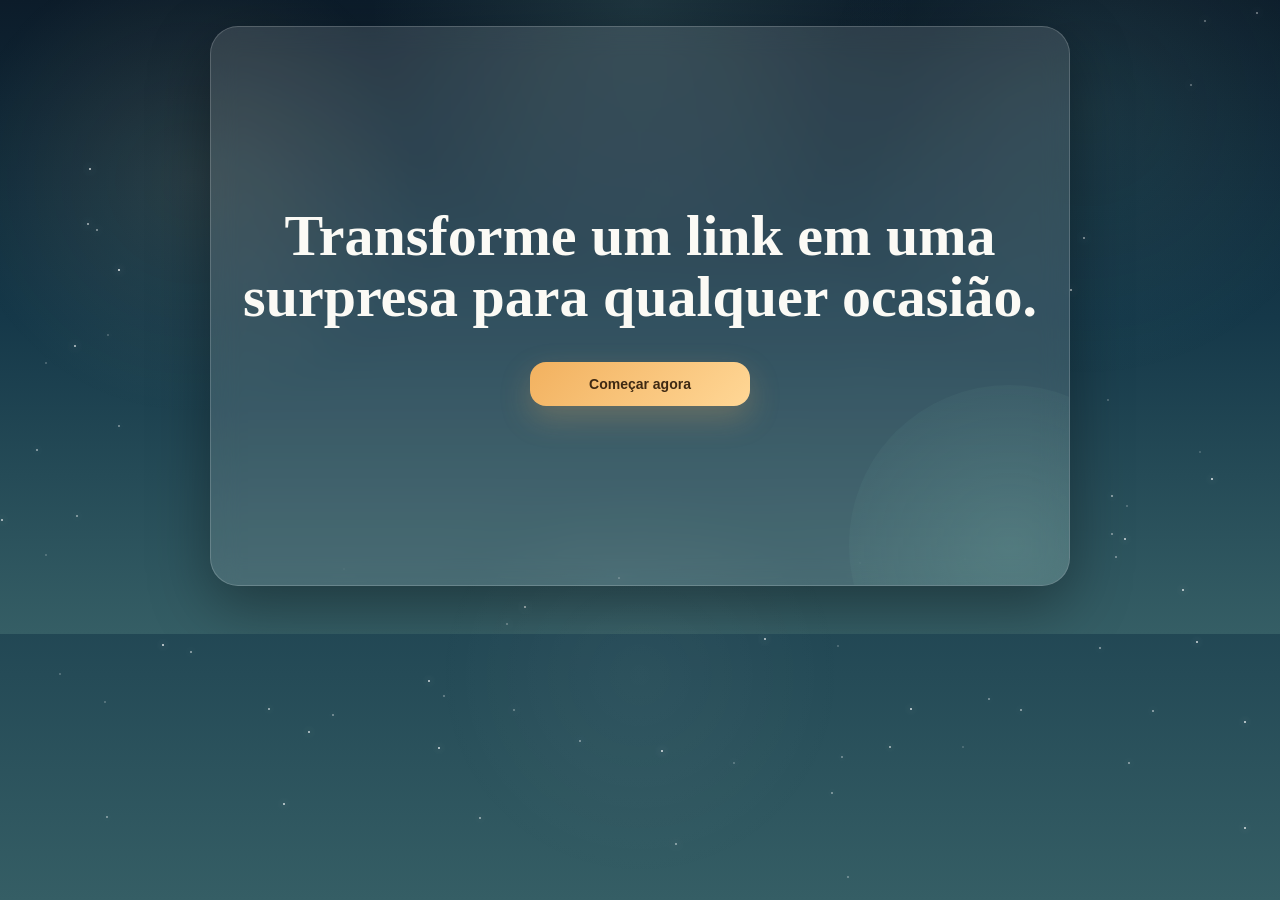
==== index.html @ 4f15d5c7 "test3" ====
<!DOCTYPE html>
<html lang="pt-BR">
<head>
  <meta charset="UTF-8" />
  <meta name="viewport" content="width=device-width, initial-scale=1.0" />
  <title>Presente Digital</title>
  <meta name="description" content="&#8203;" />
  <meta property="og:title" content="Uma surpresa especial" />
  <meta property="og:description" content="&#8203;" />
  <meta property="og:type" content="website" />
  <meta name="twitter:card" content="summary_large_image" />
  <meta name="twitter:title" content="Uma surpresa especial" />
  <meta name="twitter:description" content="&#8203;" />
  <style>
    :root {
      --bg-1: #0c1c2a;
      --bg-2: #153849;
      --bg-3: #355e65;
      --pink: #f2b15f;
      --pink-2: #d7f0e8;
      --gold: #ffe1a3;
      --white: #fbfaf5;
      --muted: #d7ddd6;
      --card: rgba(255, 255, 255, 0.12);
      --border: rgba(255, 255, 255, 0.18);
      --shadow: 0 20px 60px rgba(0, 0, 0, 0.35);
    }

    * { box-sizing: border-box; }

    html, body {
      margin: 0;
      min-height: 100%;
      font-family: "Segoe UI", system-ui, -apple-system, BlinkMacSystemFont, "Helvetica Neue", sans-serif;
      background:
        radial-gradient(circle at top, rgba(140, 205, 189, 0.14), transparent 30%),
        linear-gradient(180deg, var(--bg-1), var(--bg-2) 50%, var(--bg-3));
      color: var(--white);
      overflow-x: hidden;
    }

    body::before {
      content: "";
      position: fixed;
      inset: 0;
      pointer-events: none;
      background:
        radial-gradient(circle at 15% 20%, rgba(255, 225, 163, 0.10), transparent 18%),
        radial-gradient(circle at 85% 12%, rgba(140, 205, 189, 0.10), transparent 20%),
        radial-gradient(circle at 50% 75%, rgba(255, 255, 255, 0.04), transparent 22%);
      z-index: 0;
    }

    .stars, .hearts {
      position: fixed;
      inset: 0;
      overflow: hidden;
      pointer-events: none;
      z-index: 0;
    }

    .star {
      position: absolute;
      width: 2px;
      height: 2px;
      background: white;
      border-radius: 50%;
      box-shadow: 0 0 8px rgba(255,255,255,.9);
      animation: twinkle 3.5s infinite ease-in-out;
      opacity: .7;
    }

    @keyframes twinkle {
      0%, 100% { transform: scale(1); opacity: .25; }
      50% { transform: scale(1.9); opacity: 1; }
    }

    .heart {
      position: absolute;
      font-size: 16px;
      opacity: 0;
      animation: floatUp linear infinite;
      filter: drop-shadow(0 0 10px rgba(242, 177, 95, .28));
    }

    @keyframes floatUp {
      0% { transform: translateY(10vh) translateX(0) scale(.8); opacity: 0; }
      12% { opacity: .65; }
      85% { opacity: .45; }
      100% { transform: translateY(-110vh) translateX(24px) scale(1.2); opacity: 0; }
    }

    .shell {
      position: relative;
      z-index: 1;
      width: min(1100px, calc(100% - 32px));
      margin: 0 auto;
      padding: 26px 0 48px;
    }

    .topbar {
      display: flex;
      justify-content: space-between;
      gap: 12px;
      align-items: center;
      margin-bottom: 22px;
      flex-wrap: wrap;
    }

    .brand {
      font-weight: 700;
      letter-spacing: .08em;
      text-transform: uppercase;
      color: var(--pink-2);
      font-size: 12px;
    }

    .pill {
      display: inline-flex;
      align-items: center;
      gap: 8px;
      padding: 10px 14px;
      border-radius: 999px;
      background: rgba(255,255,255,0.08);
      border: 1px solid rgba(255,255,255,0.12);
      color: var(--muted);
      font-size: 13px;
      backdrop-filter: blur(12px);
    }

    .grid {
      display: grid;
      grid-template-columns: 1fr 1fr;
      gap: 22px;
    }

    .view {
      display: none;
      animation: fadeIn .35s ease;
    }

    .view.is-active { display: block; }

    @keyframes fadeIn {
      from {
        opacity: 0;
        transform: translateY(10px);
      }
      to {
        opacity: 1;
        transform: translateY(0);
      }
    }

    .card {
      background: var(--card);
      border: 1px solid var(--border);
      border-radius: 28px;
      box-shadow: var(--shadow);
      backdrop-filter: blur(14px);
    }

    .panel {
      padding: 24px;
    }

    .intro-panel,
    .stage-panel {
      display: flex;
      flex-direction: column;
      justify-content: center;
    }

    .title {
      margin: 0 0 10px;
      font-family: Georgia, "Times New Roman", serif;
      line-height: 1.05;
      font-size: clamp(34px, 6vw, 58px);
      text-wrap: balance;
      overflow-wrap: anywhere;
    }

    .subtitle {
      margin: 0;
      color: var(--muted);
      font-size: 16px;
      line-height: 1.65;
      max-width: 58ch;
    }

    .hero {
      padding: 30px;
      overflow: hidden;
      position: relative;
      min-height: 100%;
      display: flex;
      flex-direction: column;
      justify-content: center;
    }

    .hero::after {
      content: "";
      position: absolute;
      inset: auto -100px -120px auto;
      width: 320px;
      height: 320px;
      border-radius: 50%;
      background: radial-gradient(circle, rgba(140,205,189,.18), rgba(140,205,189,0));
      pointer-events: none;
    }

    .hero-badge {
      display: inline-flex;
      align-items: center;
      gap: 8px;
      margin-bottom: 18px;
      padding: 10px 14px;
      border-radius: 999px;
      background: rgba(140, 205, 189, .16);
      border: 1px solid rgba(215, 240, 232, .24);
      color: var(--pink-2);
      width: fit-content;
      font-size: 13px;
      letter-spacing: .04em;
    }

    .hero-actions {
      display: flex;
      gap: 12px;
      margin-top: 24px;
      flex-wrap: wrap;
    }

    .single-stage {
      width: min(860px, 100%);
      margin: 0 auto;
    }

    .hero-centered {
      min-height: 560px;
      align-items: center;
      text-align: center;
    }

    .hero-centered .hero-badge,
    .form-header-centered .hero-badge {
      margin-inline: auto;
    }

    .hero-centered .subtitle,
    .form-note-centered {
      max-width: 58ch;
      margin-inline: auto;
    }

    .hero-actions-centered,
    .actions-centered {
      justify-content: center;
    }

    .hero-actions-centered .btn-primary {
      min-width: 220px;
    }

    .panel-centered {
      padding: clamp(22px, 4vw, 34px);
    }

    .form-header-centered {
      flex-direction: column;
      align-items: center;
      text-align: center;
      margin-bottom: 20px;
    }

    .form-note-centered {
      font-size: 15px;
      line-height: 1.65;
    }

    button, .button-link {
      appearance: none;
      border: 0;
      cursor: pointer;
      border-radius: 16px;
      padding: 14px 18px;
      font-weight: 700;
      transition: transform .18s ease, opacity .18s ease, background .18s ease;
      text-decoration: none;
      display: inline-flex;
      align-items: center;
      justify-content: center;
      gap: 8px;
      font-size: 14px;
    }

    button:hover, .button-link:hover { transform: translateY(-1px); }

    .btn-primary {
      background: linear-gradient(135deg, var(--pink), #ffd796);
      color: #3e2913;
      box-shadow: 0 12px 30px rgba(242, 177, 95, .25);
    }

    .btn-secondary {
      background: rgba(255,255,255,.08);
      color: var(--white);
      border: 1px solid rgba(255,255,255,.14);
    }

    .form-header {
      display: flex;
      justify-content: space-between;
      align-items: center;
      gap: 10px;
      margin-bottom: 12px;
      flex-wrap: wrap;
    }

    .form-title {
      margin: 0;
      font-size: 22px;
    }

    .form-note {
      margin: 0;
      color: var(--muted);
      font-size: 14px;
      line-height: 1.55;
    }

    .form-grid {
      display: grid;
      grid-template-columns: 1fr 1fr;
      gap: 14px;
      margin-top: 20px;
    }

    .field {
      display: flex;
      flex-direction: column;
      gap: 8px;
    }

    .field.full { grid-column: 1 / -1; }

    label {
      font-size: 13px;
      color: var(--pink-2);
      font-weight: 600;
      letter-spacing: .02em;
    }

    input, textarea, select {
      width: 100%;
      padding: 14px 14px;
      border-radius: 16px;
      border: 1px solid rgba(255,255,255,.12);
      background: rgba(255,255,255,.08);
      color: var(--white);
      outline: none;
      font: inherit;
    }

    input::placeholder, textarea::placeholder { color: rgba(255,255,255,.42); }

    textarea {
      min-height: 132px;
      resize: vertical;
      line-height: 1.6;
    }

    .small {
      color: rgba(255,255,255,.6);
      font-size: 12px;
      line-height: 1.5;
      margin-top: 6px;
    }

    .actions {
      display: flex;
      gap: 12px;
      flex-wrap: wrap;
      margin-top: 18px;
    }

    .step-list {
      display: grid;
      gap: 14px;
      margin-top: 22px;
    }

    .step-item {
      display: grid;
      grid-template-columns: 54px 1fr;
      gap: 14px;
      align-items: start;
      padding: 16px;
      border-radius: 22px;
      background: rgba(255,255,255,.05);
      border: 1px solid rgba(255,255,255,.10);
    }

    .step-number {
      width: 54px;
      height: 54px;
      border-radius: 18px;
      display: grid;
      place-items: center;
      background: linear-gradient(135deg, rgba(140,205,189,.24), rgba(255,225,163,.18));
      border: 1px solid rgba(255,255,255,.12);
      color: var(--gold);
      font-weight: 700;
      font-size: 18px;
    }

    .step-item strong {
      display: block;
      margin-bottom: 6px;
      font-size: 16px;
    }

    .step-item p {
      margin: 0;
      color: var(--muted);
      line-height: 1.65;
      font-size: 14px;
    }

    .section-badge {
      display: inline-flex;
      align-items: center;
      gap: 8px;
      margin-bottom: 18px;
      padding: 10px 14px;
      border-radius: 999px;
      background: rgba(255,255,255,.08);
      border: 1px solid rgba(255,255,255,.12);
      color: var(--pink-2);
      width: fit-content;
      font-size: 13px;
      letter-spacing: .04em;
    }

    .section-title {
      margin: 0 0 10px;
      font-size: clamp(28px, 4vw, 40px);
      font-family: Georgia, serif;
      line-height: 1.08;
      text-wrap: balance;
      overflow-wrap: anywhere;
    }

    .section-copy {
      margin: 0;
      color: var(--muted);
      line-height: 1.7;
      font-size: 15px;
    }

    .info-stack {
      display: grid;
      gap: 14px;
      margin-top: 22px;
    }

    .info-card {
      padding: 16px 18px;
      border-radius: 22px;
      background: rgba(255,255,255,.05);
      border: 1px solid rgba(255,255,255,.10);
    }

    .info-card strong {
      display: block;
      margin-bottom: 6px;
      color: var(--white);
    }

    .info-card p {
      margin: 0;
      color: var(--muted);
      line-height: 1.6;
      font-size: 14px;
    }

    .preview-wrap {
      padding: 18px;
    }

    .preview-toolbar {
      display: flex;
      justify-content: flex-start;
      margin-bottom: 12px;
    }

    .gift {
      position: relative;
      padding: 22px;
      min-height: 720px;
      overflow: hidden;
      display: none;
    }

    .gift.show { display: block; }

    .cover {
      position: absolute;
      inset: 0;
      display: grid;
      place-items: center;
      padding: 22px;
      background:
        radial-gradient(circle at top, rgba(255,255,255,.08), transparent 40%),
        linear-gradient(180deg, rgba(11, 11, 25, 0.45), rgba(11,11,25,.72));
      z-index: 3;
      transition: opacity .8s ease, visibility .8s ease;
    }

    .cover.hidden {
      opacity: 0;
      visibility: hidden;
    }

    .cover-card {
      max-width: 520px;
      text-align: center;
      padding: 30px;
      border-radius: 28px;
      background: rgba(255,255,255,.10);
      border: 1px solid rgba(255,255,255,.16);
      backdrop-filter: blur(16px);
      box-shadow: var(--shadow);
    }

    .cover-card h2 {
      margin: 0 0 12px;
      font-size: clamp(28px, 5vw, 42px);
      font-family: Georgia, serif;
    }

    .cover-card p {
      margin: 0;
      color: var(--muted);
      line-height: 1.7;
      font-size: 15px;
    }

    .cover-card .actions {
      justify-content: center;
      margin-top: 22px;
    }

    .moon {
      position: absolute;
      right: -30px;
      top: -10px;
      width: 220px;
      height: 220px;
      border-radius: 50%;
      background:
        radial-gradient(circle at 35% 35%, #fff7d7, #ffe3a2 45%, #f7c76c 75%, rgba(247,199,108,.6) 100%);
      opacity: .95;
      filter: drop-shadow(0 0 24px rgba(255, 225, 163, .25));
      box-shadow: inset -22px -18px 0 rgba(241, 187, 91, .15);
    }

    .moon::after {
      content: "";
      position: absolute;
      inset: 20px;
      border-radius: 50%;
      box-shadow:
        20px -6px 0 rgba(255,255,255,.06),
        -26px 30px 0 rgba(255,255,255,.05),
        -10px -18px 0 rgba(255,255,255,.04);
    }

    .gift-body {
      position: relative;
      z-index: 1;
      display: grid;
      align-items: center;
      min-height: 680px;
      grid-template-columns: 0.95fr 1.05fr;
      gap: 18px;
    }

    .photo-shell {
      display: grid;
      place-items: center;
      padding: 20px;
    }

    .photo-ring {
      width: min(370px, 100%);
      aspect-ratio: 1 / 1;
      border-radius: 32px;
      padding: 12px;
      background: linear-gradient(145deg, rgba(255,255,255,.18), rgba(255,255,255,.04));
      border: 1px solid rgba(255,255,255,.18);
      box-shadow: var(--shadow);
      transform: rotate(-3deg);
    }

    .photo-ring img {
      width: 100%;
      height: 100%;
      object-fit: cover;
      border-radius: 24px;
      display: block;
      background: rgba(255,255,255,.05);
    }

    .letter {
      padding: 22px;
      align-self: center;
    }

    .letter-card {
      padding: clamp(20px, 3vw, 34px);
      border-radius: 30px;
      background: rgba(255,255,255,.11);
      border: 1px solid rgba(255,255,255,.16);
      box-shadow: var(--shadow);
      backdrop-filter: blur(16px);
    }

    .eyebrow {
      color: var(--pink-2);
      letter-spacing: .08em;
      text-transform: uppercase;
      font-size: 12px;
      font-weight: 700;
      margin-bottom: 12px;
    }

    .recipient {
      margin: 0;
      font-size: clamp(34px, 6vw, 54px);
      line-height: 1.02;
      font-family: Georgia, serif;
      text-wrap: balance;
      overflow-wrap: anywhere;
    }

    .message {
      margin: 18px 0 18px;
      color: var(--white);
      font-size: clamp(16px, 2vw, 19px);
      line-height: 1.9;
      white-space: pre-wrap;
    }

    .signature {
      margin-top: 18px;
      color: var(--gold);
      font-weight: 700;
      font-size: 18px;
    }

    .quote {
      margin-top: 20px;
      padding-top: 16px;
      border-top: 1px solid rgba(255,255,255,.12);
      color: var(--muted);
      font-style: italic;
      line-height: 1.7;
      font-size: 15px;
    }

    .footer-note {
      margin-top: 18px;
      color: rgba(255,255,255,.55);
      font-size: 12px;
    }

    .copy-box {
      margin-top: 14px;
      padding: 12px;
      border-radius: 16px;
      background: rgba(255,255,255,.06);
      border: 1px solid rgba(255,255,255,.10);
      color: var(--muted);
      font-size: 12px;
      word-break: break-all;
      display: none;
    }

    .copy-box.show { display: block; }

    .toast {
      position: fixed;
      left: 50%;
      bottom: 24px;
      transform: translateX(-50%) translateY(18px);
      opacity: 0;
      padding: 12px 16px;
      border-radius: 14px;
      background: rgba(10,10,22,.85);
      border: 1px solid rgba(255,255,255,.12);
      box-shadow: var(--shadow);
      color: var(--white);
      z-index: 6;
      transition: .25s ease;
      font-size: 14px;
    }

    .toast.show {
      transform: translateX(-50%) translateY(0);
      opacity: 1;
    }

    .hidden { display: none !important; }

    @media (max-width: 920px) {
      .grid { grid-template-columns: 1fr; }
      .gift-body { grid-template-columns: 1fr; padding-top: 100px; }
      .moon { width: 180px; height: 180px; right: -40px; top: -20px; }
      .gift { min-height: auto; }
      .photo-ring { transform: none; }
    }

    @media (max-width: 640px) {
      .shell {
        width: min(100% - 16px, 1100px);
        padding: 12px 0 28px;
      }
      .card { border-radius: 24px; }
      .panel, .hero { padding: 16px; }
      .hero-centered {
        min-height: calc(100svh - 24px);
        justify-content: center;
      }
      .title {
        max-width: 12ch;
        margin-inline: auto;
        font-size: clamp(24px, 9.2vw, 36px);
        line-height: 1.08;
      }
      .section-title {
        max-width: 12ch;
        margin-inline: auto;
        font-size: clamp(22px, 8.6vw, 32px);
        line-height: 1.12;
      }
      .form-note-centered { font-size: 14px; }
      .form-grid { grid-template-columns: 1fr; }
      .hero-actions, .actions { flex-direction: column; }
      button, .button-link { width: 100%; }
      .preview-toolbar {
        margin-bottom: 10px;
        padding-inline: 2px;
      }
      .preview-toolbar button {
        width: auto;
        min-width: 120px;
      }
      .preview-wrap { padding: 10px; }
      .cover-card { padding: 22px; }
      .cover-card h2 { font-size: clamp(24px, 10vw, 34px); }
      .cover-card p {
        font-size: 14px;
        line-height: 1.6;
      }
      .gift {
        padding: 12px;
        min-height: auto;
      }
      .gift-body {
        padding-top: 78px;
        min-height: auto;
        gap: 14px;
      }
      .photo-ring { width: min(280px, 100%); }
      .recipient { font-size: clamp(26px, 9vw, 36px); }
      .message {
        font-size: 15px;
        line-height: 1.75;
      }
      .quote {
        font-size: 14px;
        line-height: 1.6;
      }
    }
  </style>
</head>
<body>
  <div class="stars" id="stars"></div>
  <div class="hearts" id="hearts"></div>

  <main class="shell">
    <section class="view is-active" id="introView">
      <section class="single-stage">
        <article class="card hero hero-centered">
          <h1 class="title">Transforme um link em uma surpresa para qualquer ocasião.</h1>
          <div class="hero-actions hero-actions-centered">
            <button class="btn-primary" id="startFlowBtn">Começar agora</button>
          </div>
        </article>
      </section>
    </section>

    <section class="view" id="builderView">
      <section class="single-stage">
        <section class="card panel panel-centered" id="formPanel">
          <div class="form-header form-header-centered">
            <h2 class="section-title">Monte a sua surpresa do seu jeito.</h2>
            <p class="form-note form-note-centered">Preencha uma vez, gere o link e envie.</p>
          </div>

          <div class="actions actions-centered">
            <button class="btn-secondary" id="loadDemoBtn">Prévia</button>
          </div>

          <div class="form-grid">
            <div class="field">
              <label for="recipientName">Nome de quem vai receber</label>
              <input id="recipientName" type="text" placeholder="Ex.: Ana, Pai, Amor, Melhor amigo" />
            </div>

            <div class="field">
              <label for="senderName">Assinatura</label>
              <input id="senderName" type="text" placeholder="Ex.: Com carinho, Kaique" />
            </div>

            <div class="field full">
              <label for="message">Mensagem</label>
              <textarea id="message" placeholder="Escreva uma mensagem bonita, sincera e emocional."></textarea>
            </div>

            <div class="field full">
              <label for="photoUrl">Link da foto</label>
              <input id="photoUrl" type="url" placeholder="Cole aqui a URL de uma imagem (ex.: Imgur, postimg, Google Drive público)" />
              <div class="small">Dica: para compartilhar por link sem backend, use uma URL pública de imagem.</div>
            </div>

            <div class="field full">
              <label for="musicUrl">Link da música (opcional)</label>
              <input id="musicUrl" type="url" placeholder="Cole o link direto de um MP3 público" />
              <div class="small">Se não tiver música agora, deixe vazio. O presente continua funcionando.</div>
            </div>

            <div class="field">
              <label for="accent">Frase final</label>
              <select id="accent">
                <option value="Hoje é um bom dia para lembrar o quanto você é importante.">Você é importante</option>
                <option value="Que esta surpresa leve carinho, luz e boas memórias para o seu dia.">Carinho, luz e memórias</option>
                <option value="Alguns gestos simples ficam guardados para sempre.">Gestos que ficam</option>
                <option value="Você faz este momento ficar ainda mais especial.">Momento especial</option>
              </select>
            </div>

            <div class="field">
              <label for="openText">Texto da abertura</label>
              <input id="openText" type="text" placeholder="Ex.: Preparei algo especial para você..." />
            </div>
          </div>

          <div class="actions actions-centered">
            <button class="btn-primary" id="generateBtn">Gerar link</button>
            <button class="btn-secondary" id="clearBtn">Limpar</button>
          </div>

          <div class="copy-box" id="linkBox"></div>

          <div class="actions actions-centered">
            <button class="btn-primary hidden" id="copyBtn">Copiar link</button>
            <a class="button-link btn-secondary hidden" id="openGiftLink" target="_blank" rel="noopener noreferrer">Abrir presente</a>
          </div>
        </section>
      </section>
    </section>

    <section class="view" id="letterView">
      <div class="preview-toolbar hidden" id="previewToolbar">
        <button class="btn-secondary" id="previewBackBtn">Voltar</button>
      </div>
      <section class="card preview-wrap" id="giftSectionWrap">
        <div class="gift" id="giftSection">
          <div class="moon"></div>

          <div class="cover" id="cover">
            <div class="cover-card">
              <h2 id="coverTitle">Preparei algo especial para você...</h2>
              <p>
                Toque no botão abaixo e aproveite esta mensagem preparada com carinho para celebrar este momento.
              </p>
              <div class="actions">
                <button class="btn-primary" id="openGiftBtn">Abrir surpresa 💖</button>
              </div>
            </div>
          </div>

          <div class="gift-body">
            <div class="photo-shell">
              <div class="photo-ring">
                <img id="giftPhoto" alt="Foto especial" src="" />
              </div>
            </div>

            <div class="letter">
              <div class="letter-card">
                <div class="eyebrow">Para alguém especial</div>
                <h2 class="recipient" id="giftRecipient">Você</h2>
                <p class="message" id="giftMessage">Esta surpresa foi preparada com carinho para celebrar um momento importante.</p>
                <div class="signature" id="giftSender">Com carinho</div>
                <div class="quote" id="giftAccent">Hoje é um bom dia para lembrar o quanto você é importante.</div>
                <div class="footer-note">Feito para celebrar momentos especiais ✨</div>
              </div>
            </div>
          </div>

          <audio id="giftAudio" preload="none" loop></audio>
        </div>
      </section>
    </section>
  </main>

  <div class="toast" id="toast"></div>

  <script>
    const $ = (id) => document.getElementById(id);
    const VIEWS = {
      intro: "intro",
      customize: "personalizar",
      letter: "carta"
    };
    const DATA_KEYS = ["recipient", "sender", "message", "photo", "music", "accent", "openText"];

    const els = {
      introView: $("introView"),
      builderView: $("builderView"),
      letterView: $("letterView"),
      startFlowBtn: $("startFlowBtn"),
      recipientName: $("recipientName"),
      senderName: $("senderName"),
      message: $("message"),
      photoUrl: $("photoUrl"),
      musicUrl: $("musicUrl"),
      accent: $("accent"),
      openText: $("openText"),
      generateBtn: $("generateBtn"),
      clearBtn: $("clearBtn"),
      linkBox: $("linkBox"),
      copyBtn: $("copyBtn"),
      openGiftLink: $("openGiftLink"),
      previewToolbar: $("previewToolbar"),
      previewBackBtn: $("previewBackBtn"),
      giftSection: $("giftSection"),
      giftRecipient: $("giftRecipient"),
      giftMessage: $("giftMessage"),
      giftSender: $("giftSender"),
      giftAccent: $("giftAccent"),
      giftPhoto: $("giftPhoto"),
      giftAudio: $("giftAudio"),
      cover: $("cover"),
      coverTitle: $("coverTitle"),
      openGiftBtn: $("openGiftBtn"),
      toast: $("toast"),
      loadDemoBtn: $("loadDemoBtn"),
      formPanel: $("formPanel")
    };

    const defaultPhoto = "https://images.unsplash.com/photo-1518199266791-5375a83190b7?auto=format&fit=crop&w=1200&q=80";
    let isPreviewSession = false;
    let previewSnapshot = null;

    function showToast(message) {
      els.toast.textContent = message;
      els.toast.classList.add("show");
      clearTimeout(showToast._t);
      showToast._t = setTimeout(() => els.toast.classList.remove("show"), 2400);
    }

    function safeDecode(value) {
      try {
        return decodeURIComponent(value);
      } catch {
        return value;
      }
    }

    function readForm() {
      return {
        recipient: els.recipientName.value.trim() || "Você",
        sender: els.senderName.value.trim() || "Com carinho",
        message: els.message.value.trim() || "Esta é uma lembrança feita com carinho para celebrar um momento importante.",
        photo: els.photoUrl.value.trim() || defaultPhoto,
        music: els.musicUrl.value.trim(),
        accent: els.accent.value.trim(),
        openText: els.openText.value.trim() || "Preparei algo especial para você..."
      };
    }

    function fillForm(data) {
      els.recipientName.value = data.recipient || "";
      els.senderName.value = data.sender || "";
      els.message.value = data.message || "";
      els.photoUrl.value = data.photo && data.photo !== defaultPhoto ? data.photo : "";
      els.musicUrl.value = data.music || "";
      if ([...els.accent.options].some((opt) => opt.value === data.accent)) {
        els.accent.value = data.accent;
      }
      els.openText.value = data.openText || "";
    }

    function renderGift(data) {
      els.giftRecipient.textContent = data.recipient || "Você";
      els.giftMessage.textContent = data.message || "Esta surpresa foi preparada com carinho para celebrar um momento importante.";
      els.giftSender.textContent = data.sender || "Com carinho";
      els.giftAccent.textContent = data.accent || "Hoje é um bom dia para lembrar o quanto você é importante.";
      els.giftPhoto.src = data.photo || defaultPhoto;
      els.giftPhoto.alt = `Foto especial para ${data.recipient || "você"}`;
      els.coverTitle.textContent = data.openText || "Preparei algo especial para você...";
      els.cover.classList.remove("hidden");
      els.giftSection.classList.add("show");
      els.giftAudio.pause();
      els.giftAudio.currentTime = 0;

      if (data.music) {
        els.giftAudio.src = data.music;
      } else {
        els.giftAudio.removeAttribute("src");
        els.giftAudio.load();
      }
    }

    function setPreviewSession(active) {
      isPreviewSession = active;
      els.previewToolbar.classList.toggle("hidden", !active);
    }

    function updateHistory(mode, url, state = null) {
      try {
        history[mode](state, "", url);
      } catch {
        return false;
      }
      return true;
    }

    function decodeData(params) {
      return {
        recipient: safeDecode(params.get("recipient") || "Você"),
        sender: safeDecode(params.get("sender") || "Com carinho"),
        message: safeDecode(params.get("message") || ""),
        photo: safeDecode(params.get("photo") || defaultPhoto),
        music: safeDecode(params.get("music") || ""),
        accent: safeDecode(params.get("accent") || "Hoje é um bom dia para lembrar o quanto você é importante."),
        openText: safeDecode(params.get("openText") || "Preparei algo especial para você...")
      };
    }

    function buildRelativeUrl(view, data = null) {
      const params = new URLSearchParams();

      if (view && view !== VIEWS.intro) {
        params.set("view", view);
      }

      if (data) {
        Object.entries(data).forEach(([key, value]) => {
          if (value) params.set(key, value);
        });
      }

      const query = params.toString();
      return query ? `${location.pathname}?${query}` : location.pathname;
    }

    function buildAbsoluteUrl(view, data = null) {
      const url = new URL(location.href);
      url.hash = "";
      url.search = "";

      if (view && view !== VIEWS.intro) {
        url.searchParams.set("view", view);
      }

      if (data) {
        Object.entries(data).forEach(([key, value]) => {
          if (value) {
            url.searchParams.set(key, value);
          }
        });
      }

      return url.toString();
    }

    function hasIncomingData(params) {
      return DATA_KEYS.some((key) => params.has(key));
    }

    function showView(view, { scroll = true } = {}) {
      const activeView = Object.values(VIEWS).includes(view) ? view : VIEWS.intro;
      els.introView.classList.toggle("is-active", activeView === VIEWS.intro);
      els.builderView.classList.toggle("is-active", activeView === VIEWS.customize);
      els.letterView.classList.toggle("is-active", activeView === VIEWS.letter);
      document.body.dataset.view = activeView;

      if (scroll) {
        window.scrollTo({ top: 0, behavior: "smooth" });
      }
    }

    function openGiftExperience() {
      els.cover.classList.add("hidden");
      if (els.giftAudio.getAttribute("src")) {
        els.giftAudio.volume = 0.45;
        els.giftAudio.play().catch(() => {});
      }
    }

    function openCustomization(historyMode = "push") {
      renderGift(readForm());
      setPreviewSession(false);
      showView(VIEWS.customize);
      const method = historyMode === "replace" ? "replaceState" : "pushState";
      updateHistory(method, buildRelativeUrl(VIEWS.customize));
    }

    function generateLink() {
      const data = readForm();
      const giftUrl = buildAbsoluteUrl(VIEWS.letter, data);
      els.linkBox.textContent = giftUrl;
      els.linkBox.classList.add("show");
      els.copyBtn.classList.remove("hidden");
      els.openGiftLink.classList.remove("hidden");
      els.openGiftLink.href = giftUrl;
      renderGift(data);
      setPreviewSession(false);
      showView(VIEWS.customize);
      updateHistory("replaceState", buildRelativeUrl(VIEWS.customize, data));
      showToast("Link gerado com sucesso.");
    }

    function openPreviewInPlace() {
      previewSnapshot = readForm();
      renderGift(previewSnapshot);
      setPreviewSession(true);
      showView(VIEWS.letter);
      updateHistory("pushState", buildRelativeUrl(VIEWS.customize), { previewLock: true });
      showToast("Prévia aberta.");
    }

    function closePreviewToCustomization() {
      els.giftAudio.pause();
      els.giftAudio.currentTime = 0;
      previewSnapshot = null;
      setPreviewSession(false);
      showView(VIEWS.customize);
      updateHistory("replaceState", buildRelativeUrl(VIEWS.customize));
    }

    async function copyLink() {
      const text = els.linkBox.textContent.trim();
      if (!text) return;
      try {
        await navigator.clipboard.writeText(text);
        showToast("Link copiado.");
      } catch {
        showToast("Não consegui copiar automaticamente.");
      }
    }

    function clearForm() {
      fillForm({
        recipient: "",
        sender: "",
        message: "",
        photo: "",
        music: "",
        accent: "Hoje é um bom dia para lembrar o quanto você é importante.",
        openText: ""
      });
      els.linkBox.textContent = "";
      els.linkBox.classList.remove("show");
      els.copyBtn.classList.add("hidden");
      els.openGiftLink.classList.add("hidden");
      renderGift(readForm());
      setPreviewSession(false);
      showView(VIEWS.customize);
      updateHistory("replaceState", buildRelativeUrl(VIEWS.customize));
      showToast("Campos limpos.");
    }

    function initFromUrl() {
      let params = new URLSearchParams(location.search);
      const legacyHash = location.hash.startsWith("#gift?");

      if (!params.toString() && legacyHash) {
        params = new URLSearchParams(location.hash.replace("#gift?", ""));
        params.set("view", VIEWS.letter);
      }

      const incomingView = params.get("view");
      const hasData = hasIncomingData(params);
      const data = hasData ? decodeData(params) : readForm();

      if (hasData) {
        fillForm(data);
      }

      renderGift(data);
      setPreviewSession(false);
      previewSnapshot = null;

      if (incomingView === VIEWS.letter) {
        showView(VIEWS.letter, { scroll: false });
      } else if (incomingView === VIEWS.customize || hasData) {
        showView(VIEWS.customize, { scroll: false });
      } else {
        showView(VIEWS.intro, { scroll: false });
      }

      if (legacyHash) {
        updateHistory("replaceState", buildRelativeUrl(VIEWS.letter, data));
      }
    }

    function createStars() {
      const container = $("stars");
      const count = window.innerWidth < 700 ? 55 : 90;
      container.innerHTML = "";
      for (let i = 0; i < count; i++) {
        const star = document.createElement("span");
        star.className = "star";
        star.style.left = `${Math.random() * 100}%`;
        star.style.top = `${Math.random() * 100}%`;
        star.style.animationDelay = `${Math.random() * 4}s`;
        star.style.opacity = (Math.random() * 0.7 + 0.2).toFixed(2);
        container.appendChild(star);
      }
    }

    function createHearts() {
      const container = $("hearts");
      const count = 16;
      const hearts = ["✦", "✧", "•"];
      container.innerHTML = "";
      for (let i = 0; i < count; i++) {
        const heart = document.createElement("span");
        heart.className = "heart";
        heart.textContent = hearts[Math.floor(Math.random() * hearts.length)];
        heart.style.left = `${Math.random() * 100}%`;
        heart.style.bottom = `${-10 - Math.random() * 40}px`;
        heart.style.animationDuration = `${10 + Math.random() * 12}s`;
        heart.style.animationDelay = `${Math.random() * 6}s`;
        heart.style.color = Math.random() > .35 ? "rgba(255, 225, 163, .78)" : "rgba(140, 205, 189, .6)";
        container.appendChild(heart);
      }
    }

    els.generateBtn.addEventListener("click", generateLink);
    els.clearBtn.addEventListener("click", clearForm);
    els.copyBtn.addEventListener("click", copyLink);
    els.openGiftBtn.addEventListener("click", openGiftExperience);
    els.loadDemoBtn.addEventListener("click", openPreviewInPlace);
    els.previewBackBtn.addEventListener("click", closePreviewToCustomization);
    els.startFlowBtn.addEventListener("click", () => openCustomization("replace"));
    window.addEventListener("resize", () => {
      createStars();
      createHearts();
    });
    window.addEventListener("popstate", () => {
      if (isPreviewSession) {
        updateHistory("pushState", buildRelativeUrl(VIEWS.customize), { previewLock: true });
        if (previewSnapshot) {
          renderGift(previewSnapshot);
        }
        setPreviewSession(true);
        showView(VIEWS.letter, { scroll: false });
        return;
      }

      initFromUrl();
    });

    createStars();
    createHearts();
    initFromUrl();
  </script>
</body>
</html>
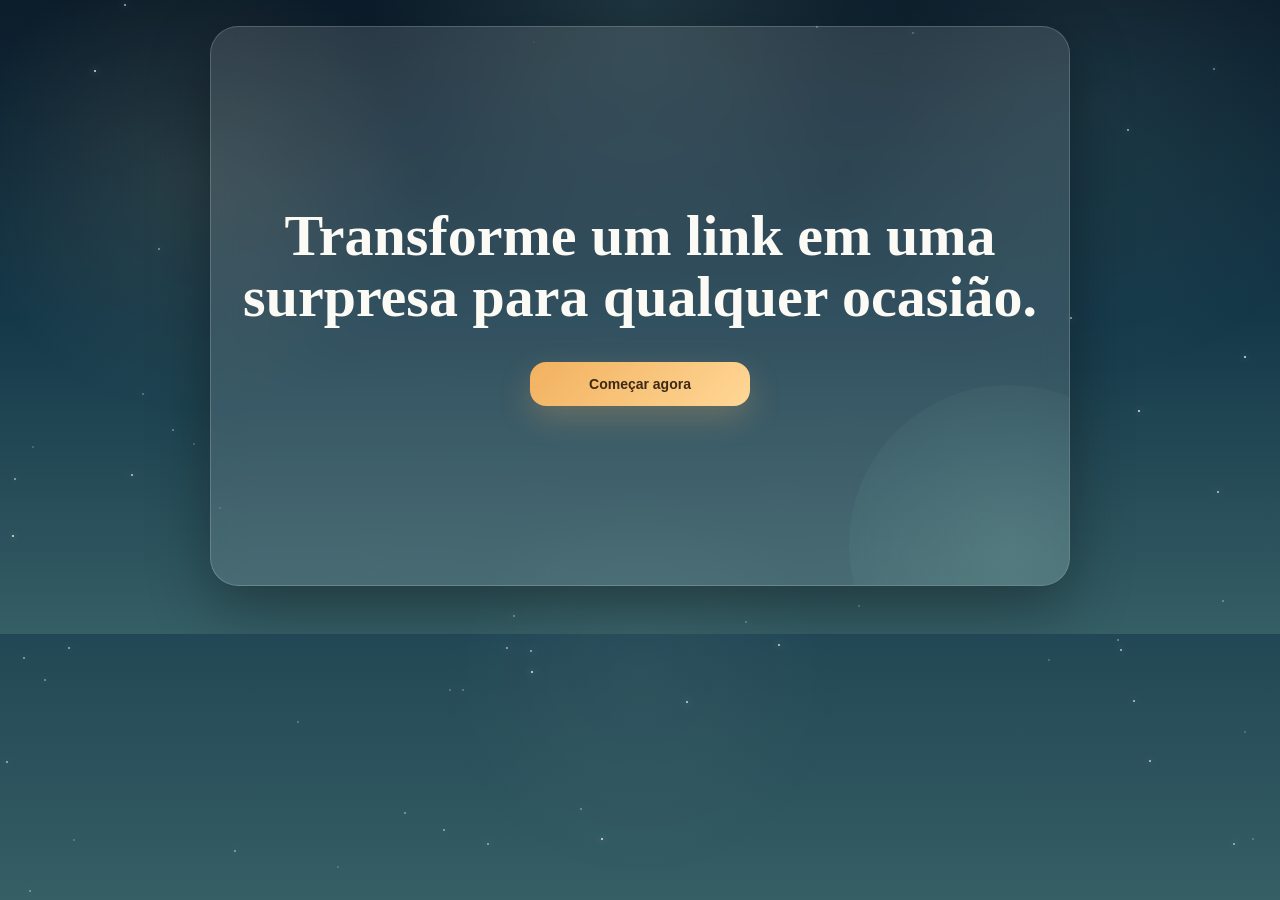
==== commit 414ee2d5: "test3" ====
--- a/index.html
+++ b/index.html
@@ -344,6 +344,74 @@
 
     .field.full { grid-column: 1 / -1; }
 
+    .field-signature { order: 4; }
+    .field-photo { order: 5; }
+    .field-music { order: 6; grid-column: 1 / -1; }
+    .field-theme { order: 7; }
+
+    .theme-picker {
+      display: grid;
+      grid-template-columns: repeat(2, minmax(0, 1fr));
+      gap: 10px;
+      border-radius: 20px;
+    }
+
+    .theme-option {
+      width: 100%;
+      min-height: 54px;
+      border-radius: 18px;
+      border: 1px solid rgba(255,255,255,.12);
+      background: rgba(255,255,255,.06);
+      color: var(--white);
+      font: inherit;
+      font-weight: 700;
+      cursor: pointer;
+      transition: transform .18s ease, border-color .18s ease, box-shadow .18s ease, background .18s ease;
+    }
+
+    .theme-option:hover {
+      transform: translateY(-1px);
+      border-color: rgba(255,255,255,.28);
+    }
+
+    .theme-option.is-selected {
+      border-color: rgba(255,255,255,.72);
+      box-shadow: 0 0 0 1px rgba(255,255,255,.22), 0 14px 24px rgba(0,0,0,.16);
+    }
+
+    .theme-option:focus-visible {
+      outline: 2px solid rgba(255,255,255,.72);
+      outline-offset: 2px;
+    }
+
+    .theme-option[data-theme="primavera"] {
+      background: linear-gradient(135deg, rgba(255, 186, 214, .34), rgba(168, 223, 194, .2));
+    }
+
+    .theme-option[data-theme="verao"] {
+      background: linear-gradient(135deg, rgba(255, 194, 111, .34), rgba(255, 131, 76, .18));
+    }
+
+    .theme-option[data-theme="outono"] {
+      background: linear-gradient(135deg, rgba(196, 121, 71, .34), rgba(126, 69, 33, .18));
+    }
+
+    .theme-option[data-theme="inverno"] {
+      background: linear-gradient(135deg, rgba(156, 198, 242, .3), rgba(210, 232, 255, .16));
+    }
+
+    .field.is-invalid label {
+      color: #ff9ea8;
+    }
+
+    .field.is-invalid input:not([type="hidden"]),
+    .field.is-invalid textarea,
+    .field.is-invalid select,
+    .field.is-invalid .theme-picker {
+      border-color: rgba(255, 108, 124, .95);
+      box-shadow: 0 0 0 2px rgba(255, 108, 124, .18);
+    }
+
     label {
       font-size: 13px;
       color: var(--pink-2);
@@ -365,7 +433,7 @@
     input::placeholder, textarea::placeholder { color: rgba(255,255,255,.42); }
 
     textarea {
-      min-height: 132px;
+      min-height: 168px;
       resize: vertical;
       line-height: 1.6;
     }
@@ -810,50 +878,57 @@
           </div>
 
           <div class="actions actions-centered">
-            <button class="btn-secondary" id="loadDemoBtn">Prévia</button>
+            <button class="btn-secondary" id="loadDemoBtn">Carregar exemplo</button>
           </div>
 
           <div class="form-grid">
-            <div class="field">
-              <label for="recipientName">Nome de quem vai receber</label>
-              <input id="recipientName" type="text" placeholder="Ex.: Ana, Pai, Amor, Melhor amigo" />
+            <div class="field field-open-text" data-required="true">
+              <label for="openText">Titulo</label>
+              <input id="openText" type="text" placeholder="Ex.: Uma surpresa especial" />
             </div>
 
-            <div class="field">
-              <label for="senderName">Assinatura</label>
-              <input id="senderName" type="text" placeholder="Ex.: Com carinho, Kaique" />
+            <div class="field field-letter-title" data-required="true">
+              <label for="recipientName">Titulo da carta</label>
+              <input id="recipientName" type="text" placeholder="Ex.: Uma lembranca para voce" />
             </div>
 
-            <div class="field full">
+            <div class="field full field-message" data-required="true">
               <label for="message">Mensagem</label>
               <textarea id="message" placeholder="Escreva uma mensagem bonita, sincera e emocional."></textarea>
             </div>
 
-            <div class="field full">
-              <label for="photoUrl">Link da foto</label>
-              <input id="photoUrl" type="url" placeholder="Cole aqui a URL de uma imagem (ex.: Imgur, postimg, Google Drive público)" />
-              <div class="small">Dica: para compartilhar por link sem backend, use uma URL pública de imagem.</div>
+            <div class="field field-photo">
+              <label for="photoFile">Foto em PNG (opcional)</label>
+              <input id="photoFile" type="file" accept=".png,image/png" />
+              <div class="small">A foto entra so no link gerado. Para outro link com foto, escolha o PNG novamente.</div>
             </div>
 
-            <div class="field full">
-              <label for="musicUrl">Link da música (opcional)</label>
-              <input id="musicUrl" type="url" placeholder="Cole o link direto de um MP3 público" />
-              <div class="small">Se não tiver música agora, deixe vazio. O presente continua funcionando.</div>
-            </div>
-
-            <div class="field">
-              <label for="accent">Frase final</label>
-              <select id="accent">
-                <option value="Hoje é um bom dia para lembrar o quanto você é importante.">Você é importante</option>
-                <option value="Que esta surpresa leve carinho, luz e boas memórias para o seu dia.">Carinho, luz e memórias</option>
-                <option value="Alguns gestos simples ficam guardados para sempre.">Gestos que ficam</option>
-                <option value="Você faz este momento ficar ainda mais especial.">Momento especial</option>
+            <div class="field field-music">
+              <label for="musicUrl">Musica (opcional)</label>
+              <select id="musicUrl">
+                <option value="">Sem musica</option>
+                <option value="musica/Ed Sheeran - Photograph.mp3">Ed Sheeran - Photograph</option>
+                <option value="musica/James Arthur - Can I Be Him.mp3">James Arthur - Can I Be Him</option>
+                <option value="musica/James Arthur - Say You Won't Let Go.mp3">James Arthur - Say You Won't Let Go</option>
+                <option value="musica/Lauv - Paris in the Rain.mp3">Lauv - Paris in the Rain</option>
+                <option value="musica/Sleeping At Last - Turning Page.mp3">Sleeping At Last - Turning Page</option>
               </select>
             </div>
 
-            <div class="field">
-              <label for="openText">Texto da abertura</label>
-              <input id="openText" type="text" placeholder="Ex.: Preparei algo especial para você..." />
+            <div class="field field-signature">
+              <label for="senderName">Assinatura (opcional)</label>
+              <input id="senderName" type="text" placeholder="Ex.: Com carinho" />
+            </div>
+
+            <div class="field full field-theme" id="themeField" data-required="true">
+              <label for="themeInput">Selecionar tema</label>
+              <input id="themeInput" type="hidden" />
+              <div class="theme-picker" id="themePicker" role="group" aria-label="Selecionar tema">
+                <button type="button" class="theme-option" data-theme="primavera">Primavera</button>
+                <button type="button" class="theme-option" data-theme="verao">Verão</button>
+                <button type="button" class="theme-option" data-theme="outono">Outono</button>
+                <button type="button" class="theme-option" data-theme="inverno">Inverno</button>
+              </div>
             </div>
           </div>
 
@@ -882,7 +957,7 @@
 
           <div class="cover" id="cover">
             <div class="cover-card">
-              <h2 id="coverTitle">Preparei algo especial para você...</h2>
+              <h2 id="coverTitle">Uma surpresa especial</h2>
               <p>
                 Toque no botão abaixo e aproveite esta mensagem preparada com carinho para celebrar este momento.
               </p>
@@ -901,8 +976,8 @@
 
             <div class="letter">
               <div class="letter-card">
-                <div class="eyebrow">Para alguém especial</div>
-                <h2 class="recipient" id="giftRecipient">Você</h2>
+                <div class="eyebrow">Carta especial</div>
+                <h2 class="recipient" id="giftRecipient">Uma lembranca para voce</h2>
                 <p class="message" id="giftMessage">Esta surpresa foi preparada com carinho para celebrar um momento importante.</p>
                 <div class="signature" id="giftSender">Com carinho</div>
                 <div class="quote" id="giftAccent">Hoje é um bom dia para lembrar o quanto você é importante.</div>
@@ -926,7 +1001,7 @@
       customize: "personalizar",
       letter: "carta"
     };
-    const DATA_KEYS = ["recipient", "sender", "message", "photo", "music", "accent", "openText"];
+    const DATA_KEYS = ["recipient", "sender", "message", "photo", "music", "openText", "theme"];
 
     const els = {
       introView: $("introView"),
@@ -936,10 +1011,12 @@
       recipientName: $("recipientName"),
       senderName: $("senderName"),
       message: $("message"),
-      photoUrl: $("photoUrl"),
+      photoFile: $("photoFile"),
       musicUrl: $("musicUrl"),
-      accent: $("accent"),
       openText: $("openText"),
+      themeInput: $("themeInput"),
+      themePicker: $("themePicker"),
+      themeOptions: [...document.querySelectorAll("#themePicker .theme-option")],
       generateBtn: $("generateBtn"),
       clearBtn: $("clearBtn"),
       linkBox: $("linkBox"),
@@ -963,8 +1040,35 @@
     };
 
     const defaultPhoto = "https://images.unsplash.com/photo-1518199266791-5375a83190b7?auto=format&fit=crop&w=1200&q=80";
+    const defaultRecipient = "Uma lembranca para voce";
+    const defaultSender = "";
+    const defaultMessage = "Esta é uma lembrança feita com carinho para celebrar um momento importante.";
+    const defaultAccent = "Hoje é um bom dia para lembrar o quanto você é importante.";
+    const defaultOpenText = "Uma surpresa especial";
+    const defaultTheme = "primavera";
+    const fixedExample = {
+      recipient: "Uma mensagem especial",
+      sender: "Com carinho",
+      message: "Separei esta lembrança para transformar o dia em um momento ainda mais bonito.",
+      photo: defaultPhoto,
+      music: "musica/Ed Sheeran - Photograph.mp3",
+      openText: "Uma surpresa feita com carinho",
+      theme: defaultTheme
+    };
+    const MAX_SHARED_PHOTO_LENGTH = 110000;
+    const CART_PAGE_PATH = "cart/index.html";
+    const BUILDER_DRAFT_KEY = "gift-builder-draft";
     let isPreviewSession = false;
     let previewSnapshot = null;
+    let uploadedPhotoData = "";
+    let isPhotoProcessing = false;
+    let photoSelectionToken = 0;
+    const requiredFields = [
+      { key: "openText", input: els.openText },
+      { key: "recipient", input: els.recipientName },
+      { key: "message", input: els.message },
+      { key: "theme", input: els.themeInput }
+    ];
 
     function showToast(message) {
       els.toast.textContent = message;
@@ -981,38 +1085,263 @@
       }
     }
 
+    function normalizeTheme(value) {
+      const normalized = (value || "").trim().toLowerCase();
+      const aliases = {
+        primavera: "primavera",
+        verao: "verao",
+        "verão": "verao",
+        outono: "outono",
+        inverno: "inverno"
+      };
+
+      return aliases[normalized] || "";
+    }
+
+    function getFieldElement(input) {
+      return input?.closest(".field") || null;
+    }
+
+    function clearFieldInvalid(input) {
+      const field = getFieldElement(input);
+      if (field) {
+        field.classList.remove("is-invalid");
+      }
+    }
+
+    function clearAllFieldValidation() {
+      requiredFields.forEach(({ input }) => clearFieldInvalid(input));
+    }
+
+    function setThemeChoice(theme) {
+      const nextTheme = normalizeTheme(theme);
+      els.themeInput.value = nextTheme;
+      els.themeOptions.forEach((button) => {
+        const isSelected = button.dataset.theme === nextTheme;
+        button.classList.toggle("is-selected", isSelected);
+        button.setAttribute("aria-pressed", String(isSelected));
+      });
+      clearFieldInvalid(els.themeInput);
+    }
+
+    function getRawFormData() {
+      return {
+        recipient: els.recipientName.value.trim(),
+        sender: els.senderName.value.trim(),
+        message: els.message.value.trim(),
+        photo: uploadedPhotoData || "",
+        music: els.musicUrl.value.trim(),
+        openText: els.openText.value.trim(),
+        theme: normalizeTheme(els.themeInput.value)
+      };
+    }
+
     function readForm() {
+      const data = getRawFormData();
+
       return {
-        recipient: els.recipientName.value.trim() || "Você",
-        sender: els.senderName.value.trim() || "Com carinho",
-        message: els.message.value.trim() || "Esta é uma lembrança feita com carinho para celebrar um momento importante.",
-        photo: els.photoUrl.value.trim() || defaultPhoto,
+        recipient: data.recipient || defaultRecipient,
+        sender: data.sender || defaultSender,
+        message: data.message || defaultMessage,
+        photo: data.photo,
+        music: data.music,
+        openText: data.openText || defaultOpenText,
+        theme: data.theme || defaultTheme
+      };
+    }
+
+    function validateRequiredFields() {
+      const data = getRawFormData();
+      let firstInvalidInput = null;
+
+      requiredFields.forEach(({ key, input }) => {
+        const isValid = Boolean(data[key]);
+        const field = getFieldElement(input);
+        if (field) {
+          field.classList.toggle("is-invalid", !isValid);
+        }
+        if (!isValid && !firstInvalidInput) {
+          firstInvalidInput = key === "theme" ? els.themeOptions[0] || els.themePicker : input;
+        }
+      });
+
+      return {
+        isValid: !firstInvalidInput,
+        firstInvalidInput
+      };
+    }
+
+    function optionExists(select, value) {
+      return [...select.options].some((option) => option.value === value);
+    }
+
+    function getBuilderDraft() {
+      return {
+        recipient: els.recipientName.value.trim(),
+        sender: els.senderName.value.trim(),
+        message: els.message.value.trim(),
         music: els.musicUrl.value.trim(),
-        accent: els.accent.value.trim(),
-        openText: els.openText.value.trim() || "Preparei algo especial para você..."
+        openText: els.openText.value.trim(),
+        theme: normalizeTheme(els.themeInput.value)
       };
     }
 
+    function saveBuilderDraft() {
+      try {
+        sessionStorage.setItem(BUILDER_DRAFT_KEY, JSON.stringify(getBuilderDraft()));
+      } catch {}
+    }
+
+    function restoreBuilderDraft() {
+      try {
+        const raw = sessionStorage.getItem(BUILDER_DRAFT_KEY);
+        if (!raw) return false;
+        sessionStorage.removeItem(BUILDER_DRAFT_KEY);
+        const draft = JSON.parse(raw);
+        fillForm({
+          recipient: draft.recipient || "",
+          sender: draft.sender || "",
+          message: draft.message || "",
+          music: draft.music || "",
+          openText: draft.openText || "",
+          theme: draft.theme || ""
+        });
+        return true;
+      } catch {
+        return false;
+      }
+    }
+
+    function clearBuilderDraft() {
+      try {
+        sessionStorage.removeItem(BUILDER_DRAFT_KEY);
+      } catch {}
+    }
+
+    function clearUploadedPhoto() {
+      photoSelectionToken += 1;
+      uploadedPhotoData = "";
+      isPhotoProcessing = false;
+      if (els.photoFile) {
+        els.photoFile.value = "";
+      }
+    }
+
+    function loadImage(url) {
+      return new Promise((resolve, reject) => {
+        const image = new Image();
+        image.onload = () => resolve(image);
+        image.onerror = () => reject(new Error("image-load-failed"));
+        image.src = url;
+      });
+    }
+
+    function createEmbeddedPhotoData(image, maxSide, quality) {
+      const sourceWidth = image.naturalWidth || image.width;
+      const sourceHeight = image.naturalHeight || image.height;
+      const scale = Math.min(1, maxSide / Math.max(sourceWidth, sourceHeight));
+      const width = Math.max(1, Math.round(sourceWidth * scale));
+      const height = Math.max(1, Math.round(sourceHeight * scale));
+      const canvas = document.createElement("canvas");
+      canvas.width = width;
+      canvas.height = height;
+      const context = canvas.getContext("2d");
+      if (!context) {
+        throw new Error("canvas-context-unavailable");
+      }
+      context.drawImage(image, 0, 0, width, height);
+
+      let dataUrl = canvas.toDataURL("image/webp", quality);
+      if (!dataUrl.startsWith("data:image/webp")) {
+        dataUrl = canvas.toDataURL("image/png");
+      }
+
+      return dataUrl;
+    }
+
+    async function buildEmbeddedPhoto(file) {
+      const objectUrl = URL.createObjectURL(file);
+
+      try {
+        const image = await loadImage(objectUrl);
+        const attempts = [
+          { maxSide: 720, quality: 0.86 },
+          { maxSide: 620, quality: 0.82 },
+          { maxSide: 520, quality: 0.78 },
+          { maxSide: 420, quality: 0.72 }
+        ];
+
+        for (const attempt of attempts) {
+          const dataUrl = createEmbeddedPhotoData(image, attempt.maxSide, attempt.quality);
+          if (dataUrl.length <= MAX_SHARED_PHOTO_LENGTH) {
+            return dataUrl;
+          }
+        }
+      } finally {
+        URL.revokeObjectURL(objectUrl);
+      }
+
+      throw new Error("photo-too-large");
+    }
+
+    async function handlePhotoSelection() {
+      const currentToken = ++photoSelectionToken;
+      const file = els.photoFile.files && els.photoFile.files[0];
+
+      if (!file) {
+        if (currentToken === photoSelectionToken) {
+          clearUploadedPhoto();
+        }
+        return;
+      }
+
+      if ((file.type && file.type !== "image/png") || !file.name.toLowerCase().endsWith(".png")) {
+        if (currentToken === photoSelectionToken) {
+          clearUploadedPhoto();
+          showToast("Escolha um arquivo PNG.");
+        }
+        return;
+      }
+
+      isPhotoProcessing = true;
+
+      try {
+        const photoData = await buildEmbeddedPhoto(file);
+        if (currentToken !== photoSelectionToken) return;
+        uploadedPhotoData = photoData;
+        showToast("Foto pronta para o link.");
+      } catch {
+        if (currentToken !== photoSelectionToken) return;
+        clearUploadedPhoto();
+        showToast("Nao consegui preparar essa foto. Tente outro PNG.");
+      } finally {
+        if (currentToken === photoSelectionToken) {
+          isPhotoProcessing = false;
+        }
+      }
+    }
+
     function fillForm(data) {
-      els.recipientName.value = data.recipient || "";
-      els.senderName.value = data.sender || "";
-      els.message.value = data.message || "";
-      els.photoUrl.value = data.photo && data.photo !== defaultPhoto ? data.photo : "";
-      els.musicUrl.value = data.music || "";
-      if ([...els.accent.options].some((opt) => opt.value === data.accent)) {
-        els.accent.value = data.accent;
-      }
-      els.openText.value = data.openText || "";
+      els.recipientName.value = data.recipient && data.recipient !== defaultRecipient ? data.recipient : "";
+      els.senderName.value = data.sender && data.sender !== defaultSender ? data.sender : "";
+      els.message.value = data.message && data.message !== defaultMessage ? data.message : "";
+      clearUploadedPhoto();
+      els.musicUrl.value = optionExists(els.musicUrl, data.music || "") ? data.music || "" : "";
+      els.openText.value = data.openText && data.openText !== defaultOpenText ? data.openText : "";
+      setThemeChoice(data.theme || "");
+      clearAllFieldValidation();
     }
 
     function renderGift(data) {
-      els.giftRecipient.textContent = data.recipient || "Você";
-      els.giftMessage.textContent = data.message || "Esta surpresa foi preparada com carinho para celebrar um momento importante.";
-      els.giftSender.textContent = data.sender || "Com carinho";
-      els.giftAccent.textContent = data.accent || "Hoje é um bom dia para lembrar o quanto você é importante.";
+      const visibleSender = data.sender || defaultSender;
+      els.giftRecipient.textContent = data.recipient || defaultRecipient;
+      els.giftMessage.textContent = data.message || defaultMessage;
+      els.giftSender.textContent = visibleSender;
+      els.giftSender.classList.toggle("hidden", !visibleSender);
+      els.giftAccent.textContent = data.accent || defaultAccent;
       els.giftPhoto.src = data.photo || defaultPhoto;
-      els.giftPhoto.alt = `Foto especial para ${data.recipient || "você"}`;
-      els.coverTitle.textContent = data.openText || "Preparei algo especial para você...";
+      els.giftPhoto.alt = `Foto especial da carta ${data.recipient || "especial"}`;
+      els.coverTitle.textContent = data.openText || defaultOpenText;
       els.cover.classList.remove("hidden");
       els.giftSection.classList.add("show");
       els.giftAudio.pause();
@@ -1042,14 +1371,39 @@
 
     function decodeData(params) {
       return {
-        recipient: safeDecode(params.get("recipient") || "Você"),
-        sender: safeDecode(params.get("sender") || "Com carinho"),
+        recipient: safeDecode(params.get("recipient") || defaultRecipient),
+        sender: safeDecode(params.get("sender") || defaultSender),
         message: safeDecode(params.get("message") || ""),
-        photo: safeDecode(params.get("photo") || defaultPhoto),
+        photo: safeDecode(params.get("photo") || ""),
         music: safeDecode(params.get("music") || ""),
-        accent: safeDecode(params.get("accent") || "Hoje é um bom dia para lembrar o quanto você é importante."),
-        openText: safeDecode(params.get("openText") || "Preparei algo especial para você...")
+        openText: safeDecode(params.get("openText") || defaultOpenText),
+        theme: normalizeTheme(safeDecode(params.get("theme") || defaultTheme)) || defaultTheme
       };
+    }
+
+    function isDefaultValue(key, value) {
+      const defaults = {
+        recipient: defaultRecipient,
+        sender: defaultSender,
+        message: defaultMessage,
+        photo: "",
+        music: "",
+        openText: defaultOpenText,
+        theme: defaultTheme
+      };
+
+      return defaults[key] === value;
+    }
+
+    function appendDataToParams(params, data, { includePhoto = true, omitDefaults = false } = {}) {
+      if (!data) return;
+
+      Object.entries(data).forEach(([key, value]) => {
+        if (!value) return;
+        if (!includePhoto && key === "photo") return;
+        if (omitDefaults && key !== "theme" && isDefaultValue(key, value)) return;
+        params.set(key, value);
+      });
     }
 
     function buildRelativeUrl(view, data = null) {
@@ -1059,32 +1413,25 @@
         params.set("view", view);
       }
 
-      if (data) {
-        Object.entries(data).forEach(([key, value]) => {
-          if (value) params.set(key, value);
-        });
-      }
+      appendDataToParams(params, data, { includePhoto: false, omitDefaults: true });
 
       const query = params.toString();
       return query ? `${location.pathname}?${query}` : location.pathname;
     }
 
-    function buildAbsoluteUrl(view, data = null) {
-      const url = new URL(location.href);
+    function buildGiftShareUrl(data, { preview = false, returnUrl = "" } = {}) {
+      const url = new URL(CART_PAGE_PATH, location.href);
+      url.search = "";
       url.hash = "";
-      url.search = "";
-
-      if (view && view !== VIEWS.intro) {
-        url.searchParams.set("view", view);
-      }
-
-      if (data) {
-        Object.entries(data).forEach(([key, value]) => {
-          if (value) {
-            url.searchParams.set(key, value);
-          }
-        });
-      }
+      const params = new URLSearchParams();
+      appendDataToParams(params, data, { includePhoto: true, omitDefaults: true });
+      if (preview) {
+        params.set("preview", "1");
+      }
+      if (returnUrl) {
+        params.set("returnUrl", returnUrl);
+      }
+      url.hash = `gift?${params.toString()}`;
 
       return url.toString();
     }
@@ -1122,8 +1469,21 @@
     }
 
     function generateLink() {
+      if (isPhotoProcessing) {
+        showToast("Aguarde a foto terminar de carregar.");
+        return;
+      }
+
+      const validation = validateRequiredFields();
+      if (!validation.isValid) {
+        validation.firstInvalidInput?.focus?.();
+        showToast("Preencha os campos obrigatorios.");
+        return;
+      }
+
+      clearBuilderDraft();
       const data = readForm();
-      const giftUrl = buildAbsoluteUrl(VIEWS.letter, data);
+      const giftUrl = buildGiftShareUrl(data);
       els.linkBox.textContent = giftUrl;
       els.linkBox.classList.add("show");
       els.copyBtn.classList.remove("hidden");
@@ -1132,17 +1492,23 @@
       renderGift(data);
       setPreviewSession(false);
       showView(VIEWS.customize);
-      updateHistory("replaceState", buildRelativeUrl(VIEWS.customize, data));
+      fillForm({
+        recipient: "",
+        sender: "",
+        message: "",
+        music: "",
+        openText: "",
+        theme: ""
+      });
+      renderGift(readForm());
+      updateHistory("replaceState", buildRelativeUrl(VIEWS.customize));
       showToast("Link gerado com sucesso.");
     }
 
-    function openPreviewInPlace() {
-      previewSnapshot = readForm();
-      renderGift(previewSnapshot);
-      setPreviewSession(true);
-      showView(VIEWS.letter);
-      updateHistory("pushState", buildRelativeUrl(VIEWS.customize), { previewLock: true });
-      showToast("Prévia aberta.");
+    function openDemoPreview() {
+      saveBuilderDraft();
+      const returnUrl = new URL(buildRelativeUrl(VIEWS.customize), location.href).toString();
+      location.assign(buildGiftShareUrl(fixedExample, { preview: true, returnUrl }));
     }
 
     function closePreviewToCustomization() {
@@ -1166,19 +1532,20 @@
     }
 
     function clearForm() {
+      clearBuilderDraft();
       fillForm({
         recipient: "",
         sender: "",
         message: "",
-        photo: "",
         music: "",
-        accent: "Hoje é um bom dia para lembrar o quanto você é importante.",
-        openText: ""
+        openText: "",
+        theme: ""
       });
       els.linkBox.textContent = "";
       els.linkBox.classList.remove("show");
       els.copyBtn.classList.add("hidden");
       els.openGiftLink.classList.add("hidden");
+      els.openGiftLink.removeAttribute("href");
       renderGift(readForm());
       setPreviewSession(false);
       showView(VIEWS.customize);
@@ -1188,18 +1555,29 @@
 
     function initFromUrl() {
       let params = new URLSearchParams(location.search);
-      const legacyHash = location.hash.startsWith("#gift?");
-
-      if (!params.toString() && legacyHash) {
+      const hashGift = location.hash.startsWith("#gift?");
+
+      if (!params.toString() && hashGift) {
         params = new URLSearchParams(location.hash.replace("#gift?", ""));
         params.set("view", VIEWS.letter);
       }
 
       const incomingView = params.get("view");
       const hasData = hasIncomingData(params);
+
+      if (hashGift || incomingView === VIEWS.letter) {
+        const redirectData = hasData ? decodeData(params) : readForm();
+        location.replace(buildGiftShareUrl(redirectData));
+        return;
+      }
+
+      if (!hasData) {
+        restoreBuilderDraft();
+      }
+
       const data = hasData ? decodeData(params) : readForm();
 
-      if (hasData) {
+      if (hasData && incomingView !== VIEWS.letter) {
         fillForm(data);
       }
 
@@ -1215,9 +1593,6 @@
         showView(VIEWS.intro, { scroll: false });
       }
 
-      if (legacyHash) {
-        updateHistory("replaceState", buildRelativeUrl(VIEWS.letter, data));
-      }
     }
 
     function createStars() {
@@ -1257,9 +1632,16 @@
     els.clearBtn.addEventListener("click", clearForm);
     els.copyBtn.addEventListener("click", copyLink);
     els.openGiftBtn.addEventListener("click", openGiftExperience);
-    els.loadDemoBtn.addEventListener("click", openPreviewInPlace);
+    els.loadDemoBtn.addEventListener("click", openDemoPreview);
+    els.photoFile.addEventListener("change", handlePhotoSelection);
     els.previewBackBtn.addEventListener("click", closePreviewToCustomization);
     els.startFlowBtn.addEventListener("click", () => openCustomization("replace"));
+    [els.openText, els.recipientName, els.message, els.senderName].forEach((input) => {
+      input.addEventListener("input", () => clearFieldInvalid(input));
+    });
+    els.themeOptions.forEach((button) => {
+      button.addEventListener("click", () => setThemeChoice(button.dataset.theme));
+    });
     window.addEventListener("resize", () => {
       createStars();
       createHearts();
@@ -1280,6 +1662,7 @@
 
     createStars();
     createHearts();
+    setThemeChoice("");
     initFromUrl();
   </script>
 </body>
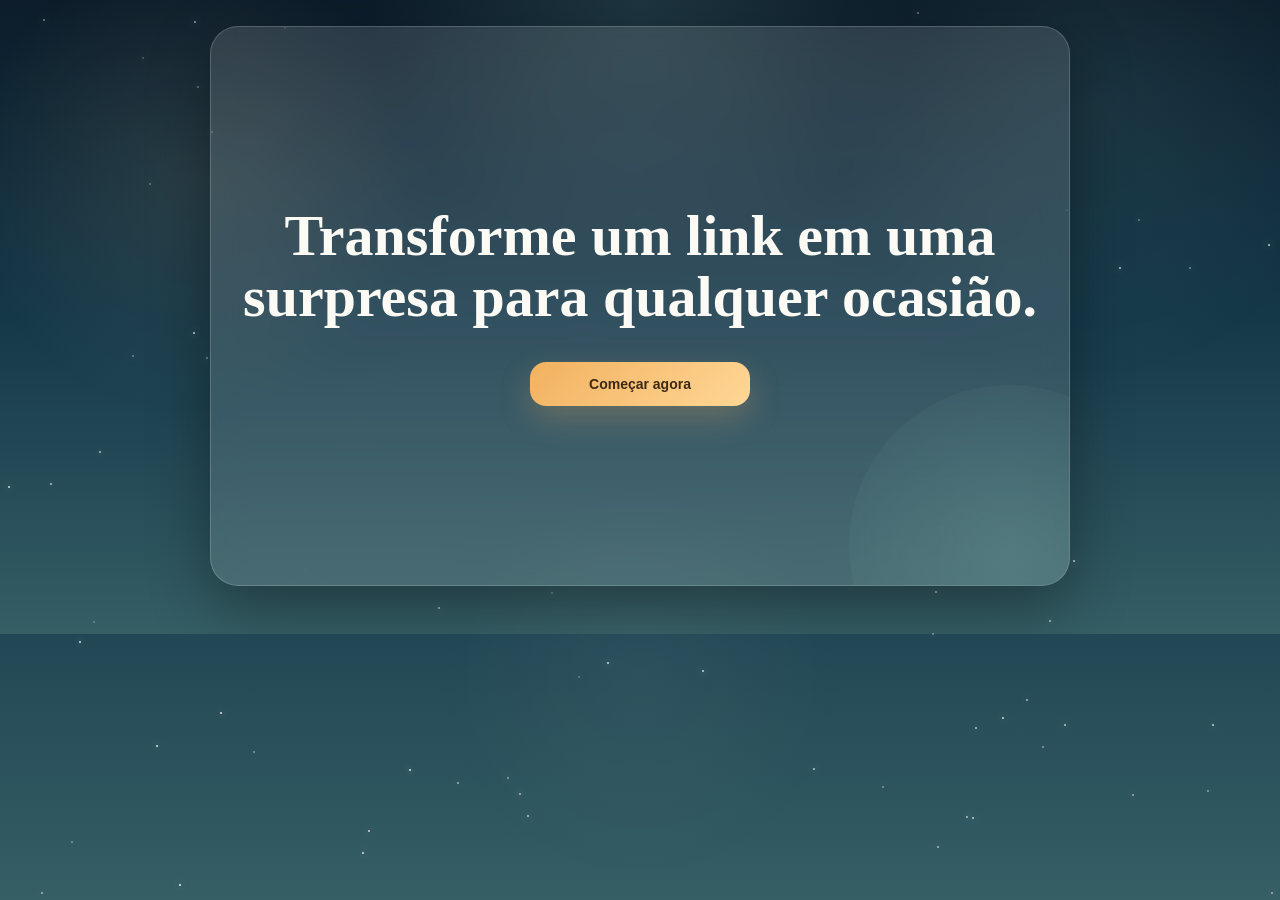
==== commit 4dd742b5: "test5" ====
--- a/index.html
+++ b/index.html
@@ -345,8 +345,8 @@
     .field.full { grid-column: 1 / -1; }
 
     .field-signature { order: 4; }
-    .field-photo { order: 5; }
-    .field-music { order: 6; grid-column: 1 / -1; }
+    .field-music { order: 5; }
+    .field-photo { order: 6; grid-column: 1 / -1; }
     .field-theme { order: 7; }
 
     .theme-picker {
@@ -384,6 +384,114 @@
       outline-offset: 2px;
     }
 
+    .photo-picker {
+      position: relative;
+      display: grid;
+      gap: 10px;
+    }
+
+    .photo-select-button {
+      width: 100%;
+      min-height: 74px;
+      justify-content: flex-start;
+      padding: 10px;
+      border-radius: 16px;
+      background: rgba(255,255,255,.08);
+      border: 1px solid rgba(255,255,255,.12);
+      color: var(--white);
+      text-align: left;
+    }
+
+    .photo-select-button:hover {
+      border-color: rgba(255,255,255,.28);
+    }
+
+    .photo-select-thumb,
+    .photo-option-thumb {
+      flex: 0 0 auto;
+      width: 54px;
+      height: 54px;
+      border-radius: 12px;
+      object-fit: cover;
+      background: rgba(255,255,255,.08);
+      border: 1px solid rgba(255,255,255,.12);
+    }
+
+    .photo-select-placeholder {
+      display: grid;
+      place-items: center;
+      color: rgba(255,255,255,.62);
+      font-size: 22px;
+    }
+
+    .photo-select-copy {
+      display: grid;
+      gap: 3px;
+      min-width: 0;
+    }
+
+    .photo-select-title {
+      color: var(--white);
+      font-weight: 700;
+      white-space: nowrap;
+      overflow: hidden;
+      text-overflow: ellipsis;
+    }
+
+    .photo-select-note {
+      color: rgba(255,255,255,.6);
+      font-size: 12px;
+      font-weight: 500;
+    }
+
+    .photo-options-card {
+      display: none;
+      grid-template-columns: repeat(3, minmax(0, 1fr));
+      gap: 10px;
+      padding: 12px;
+      border-radius: 18px;
+      background: rgba(10, 22, 33, .94);
+      border: 1px solid rgba(255,255,255,.16);
+      box-shadow: 0 18px 46px rgba(0,0,0,.32);
+      backdrop-filter: blur(14px);
+      z-index: 4;
+    }
+
+    .photo-options-card.is-open {
+      display: grid;
+    }
+
+    .photo-option {
+      min-width: 0;
+      min-height: 92px;
+      padding: 7px;
+      flex-direction: column;
+      border-radius: 14px;
+      background: rgba(255,255,255,.07);
+      border: 1px solid rgba(255,255,255,.12);
+      color: var(--white);
+    }
+
+    .photo-option:hover,
+    .photo-option.is-selected {
+      border-color: rgba(255,255,255,.58);
+      background: rgba(255,255,255,.12);
+    }
+
+    .photo-option-thumb {
+      width: 100%;
+      height: 70px;
+    }
+
+    .photo-option-empty {
+      display: grid;
+      place-items: center;
+      color: rgba(255,255,255,.68);
+      font-size: 12px;
+      font-weight: 700;
+      text-align: center;
+    }
+
     .theme-option[data-theme="primavera"] {
       background: linear-gradient(135deg, rgba(255, 186, 214, .34), rgba(168, 223, 194, .2));
     }
@@ -428,6 +536,11 @@
       color: var(--white);
       outline: none;
       font: inherit;
+    }
+
+    select option {
+      color: #20313a;
+      background: #ffffff;
     }
 
     input::placeholder, textarea::placeholder { color: rgba(255,255,255,.42); }
@@ -816,6 +929,7 @@
       .form-grid { grid-template-columns: 1fr; }
       .hero-actions, .actions { flex-direction: column; }
       button, .button-link { width: 100%; }
+      .photo-options-card { grid-template-columns: repeat(2, minmax(0, 1fr)); }
       .preview-toolbar {
         margin-bottom: 10px;
         padding-inline: 2px;
@@ -898,9 +1012,38 @@
             </div>
 
             <div class="field field-photo">
-              <label for="photoFile">Foto em PNG (opcional)</label>
-              <input id="photoFile" type="file" accept=".png,image/png" />
-              <div class="small">A foto entra so no link gerado. Para outro link com foto, escolha o PNG novamente.</div>
+              <label for="photoPickerButton">Foto (opcional)</label>
+              <div class="photo-picker" id="photoPicker">
+                <button type="button" class="photo-select-button" id="photoPickerButton" aria-expanded="false" aria-controls="photoOptions">
+                  <span class="photo-select-thumb photo-select-placeholder" id="selectedPhotoPlaceholder">+</span>
+                  <img class="photo-select-thumb hidden" id="selectedPhotoPreview" alt="" />
+                  <span class="photo-select-copy">
+                    <span class="photo-select-title" id="selectedPhotoTitle">Escolher imagem</span>
+                    <span class="photo-select-note">Opcional</span>
+                  </span>
+                </button>
+                <div class="photo-options-card" id="photoOptions" role="listbox" aria-label="Escolher foto">
+                  <button type="button" class="photo-option photo-option-empty is-selected" data-photo="" aria-selected="true">Sem foto</button>
+                  <button type="button" class="photo-option" data-photo="imagens/dinos.jpg" aria-selected="false">
+                    <img class="photo-option-thumb" src="imagens/dinos.jpg" alt="Dinossauros" />
+                  </button>
+                  <button type="button" class="photo-option" data-photo="imagens/stitch.jpg" aria-selected="false">
+                    <img class="photo-option-thumb" src="imagens/stitch.jpg" alt="Stitch" />
+                  </button>
+                  <button type="button" class="photo-option" data-photo="imagens/pinguins.jpg" aria-selected="false">
+                    <img class="photo-option-thumb" src="imagens/pinguins.jpg" alt="Pinguins" />
+                  </button>
+                  <button type="button" class="photo-option" data-photo="imagens/patos.jpg" aria-selected="false">
+                    <img class="photo-option-thumb" src="imagens/patos.jpg" alt="Patos" />
+                  </button>
+                  <button type="button" class="photo-option" data-photo="imagens/gatos.jpg" aria-selected="false">
+                    <img class="photo-option-thumb" src="imagens/gatos.jpg" alt="Gatos" />
+                  </button>
+                  <button type="button" class="photo-option" data-photo="imagens/drag%C3%B5es.jpg" aria-selected="false">
+                    <img class="photo-option-thumb" src="imagens/drag%C3%B5es.jpg" alt="Dragoes" />
+                  </button>
+                </div>
+              </div>
             </div>
 
             <div class="field field-music">
@@ -1011,7 +1154,13 @@
       recipientName: $("recipientName"),
       senderName: $("senderName"),
       message: $("message"),
-      photoFile: $("photoFile"),
+      photoPicker: $("photoPicker"),
+      photoPickerButton: $("photoPickerButton"),
+      photoOptions: $("photoOptions"),
+      photoOptionButtons: [...document.querySelectorAll("#photoOptions .photo-option")],
+      selectedPhotoPreview: $("selectedPhotoPreview"),
+      selectedPhotoPlaceholder: $("selectedPhotoPlaceholder"),
+      selectedPhotoTitle: $("selectedPhotoTitle"),
       musicUrl: $("musicUrl"),
       openText: $("openText"),
       themeInput: $("themeInput"),
@@ -1055,14 +1204,11 @@
       openText: "Uma surpresa feita com carinho",
       theme: defaultTheme
     };
-    const MAX_SHARED_PHOTO_LENGTH = 110000;
     const CART_PAGE_PATH = "cart/index.html";
     const BUILDER_DRAFT_KEY = "gift-builder-draft";
     let isPreviewSession = false;
     let previewSnapshot = null;
-    let uploadedPhotoData = "";
-    let isPhotoProcessing = false;
-    let photoSelectionToken = 0;
+    let selectedPhotoPath = "";
     const requiredFields = [
       { key: "openText", input: els.openText },
       { key: "recipient", input: els.recipientName },
@@ -1082,6 +1228,34 @@
         return decodeURIComponent(value);
       } catch {
         return value;
+      }
+    }
+
+    function encodeDataPayload(data) {
+      try {
+        const json = JSON.stringify(data || {});
+        const bytes = new TextEncoder().encode(json);
+        let binary = "";
+        bytes.forEach((byte) => {
+          binary += String.fromCharCode(byte);
+        });
+        return btoa(binary).replace(/\+/g, "-").replace(/\//g, "_").replace(/=+$/g, "");
+      } catch {
+        return "";
+      }
+    }
+
+    function decodeDataPayload(value) {
+      if (!value) return null;
+
+      try {
+        const normalized = value.replace(/-/g, "+").replace(/_/g, "/");
+        const padded = normalized.padEnd(Math.ceil(normalized.length / 4) * 4, "=");
+        const binary = atob(padded);
+        const bytes = Uint8Array.from(binary, (char) => char.charCodeAt(0));
+        return JSON.parse(new TextDecoder().decode(bytes));
+      } catch {
+        return null;
       }
     }
 
@@ -1129,7 +1303,7 @@
         recipient: els.recipientName.value.trim(),
         sender: els.senderName.value.trim(),
         message: els.message.value.trim(),
-        photo: uploadedPhotoData || "",
+        photo: selectedPhotoPath || "",
         music: els.musicUrl.value.trim(),
         openText: els.openText.value.trim(),
         theme: normalizeTheme(els.themeInput.value)
@@ -1218,106 +1392,42 @@
       } catch {}
     }
 
-    function clearUploadedPhoto() {
-      photoSelectionToken += 1;
-      uploadedPhotoData = "";
-      isPhotoProcessing = false;
-      if (els.photoFile) {
-        els.photoFile.value = "";
-      }
-    }
-
-    function loadImage(url) {
-      return new Promise((resolve, reject) => {
-        const image = new Image();
-        image.onload = () => resolve(image);
-        image.onerror = () => reject(new Error("image-load-failed"));
-        image.src = url;
+    function closePhotoOptions() {
+      els.photoOptions.classList.remove("is-open");
+      els.photoPickerButton.setAttribute("aria-expanded", "false");
+    }
+
+    function togglePhotoOptions() {
+      const isOpen = els.photoOptions.classList.toggle("is-open");
+      els.photoPickerButton.setAttribute("aria-expanded", String(isOpen));
+    }
+
+    function setPhotoChoice(photoPath) {
+      selectedPhotoPath = photoPath || "";
+      const selectedButton = els.photoOptionButtons.find((button) => {
+        const optionPhoto = button.dataset.photo || "";
+        return optionPhoto === selectedPhotoPath || safeDecode(optionPhoto) === selectedPhotoPath;
       });
-    }
-
-    function createEmbeddedPhotoData(image, maxSide, quality) {
-      const sourceWidth = image.naturalWidth || image.width;
-      const sourceHeight = image.naturalHeight || image.height;
-      const scale = Math.min(1, maxSide / Math.max(sourceWidth, sourceHeight));
-      const width = Math.max(1, Math.round(sourceWidth * scale));
-      const height = Math.max(1, Math.round(sourceHeight * scale));
-      const canvas = document.createElement("canvas");
-      canvas.width = width;
-      canvas.height = height;
-      const context = canvas.getContext("2d");
-      if (!context) {
-        throw new Error("canvas-context-unavailable");
-      }
-      context.drawImage(image, 0, 0, width, height);
-
-      let dataUrl = canvas.toDataURL("image/webp", quality);
-      if (!dataUrl.startsWith("data:image/webp")) {
-        dataUrl = canvas.toDataURL("image/png");
-      }
-
-      return dataUrl;
-    }
-
-    async function buildEmbeddedPhoto(file) {
-      const objectUrl = URL.createObjectURL(file);
-
-      try {
-        const image = await loadImage(objectUrl);
-        const attempts = [
-          { maxSide: 720, quality: 0.86 },
-          { maxSide: 620, quality: 0.82 },
-          { maxSide: 520, quality: 0.78 },
-          { maxSide: 420, quality: 0.72 }
-        ];
-
-        for (const attempt of attempts) {
-          const dataUrl = createEmbeddedPhotoData(image, attempt.maxSide, attempt.quality);
-          if (dataUrl.length <= MAX_SHARED_PHOTO_LENGTH) {
-            return dataUrl;
-          }
-        }
-      } finally {
-        URL.revokeObjectURL(objectUrl);
-      }
-
-      throw new Error("photo-too-large");
-    }
-
-    async function handlePhotoSelection() {
-      const currentToken = ++photoSelectionToken;
-      const file = els.photoFile.files && els.photoFile.files[0];
-
-      if (!file) {
-        if (currentToken === photoSelectionToken) {
-          clearUploadedPhoto();
-        }
-        return;
-      }
-
-      if ((file.type && file.type !== "image/png") || !file.name.toLowerCase().endsWith(".png")) {
-        if (currentToken === photoSelectionToken) {
-          clearUploadedPhoto();
-          showToast("Escolha um arquivo PNG.");
-        }
-        return;
-      }
-
-      isPhotoProcessing = true;
-
-      try {
-        const photoData = await buildEmbeddedPhoto(file);
-        if (currentToken !== photoSelectionToken) return;
-        uploadedPhotoData = photoData;
-        showToast("Foto pronta para o link.");
-      } catch {
-        if (currentToken !== photoSelectionToken) return;
-        clearUploadedPhoto();
-        showToast("Nao consegui preparar essa foto. Tente outro PNG.");
-      } finally {
-        if (currentToken === photoSelectionToken) {
-          isPhotoProcessing = false;
-        }
+      const selectedImage = selectedButton?.querySelector("img");
+
+      els.photoOptionButtons.forEach((button) => {
+        const optionPhoto = button.dataset.photo || "";
+        const isSelected = optionPhoto === selectedPhotoPath || safeDecode(optionPhoto) === selectedPhotoPath;
+        button.classList.toggle("is-selected", isSelected);
+        button.setAttribute("aria-selected", String(isSelected));
+      });
+
+      if (selectedPhotoPath && selectedImage) {
+        els.selectedPhotoPreview.src = selectedPhotoPath;
+        els.selectedPhotoPreview.alt = selectedImage.alt || "Imagem selecionada";
+        els.selectedPhotoPreview.classList.remove("hidden");
+        els.selectedPhotoPlaceholder.classList.add("hidden");
+        els.selectedPhotoTitle.textContent = "Imagem selecionada";
+      } else {
+        els.selectedPhotoPreview.removeAttribute("src");
+        els.selectedPhotoPreview.classList.add("hidden");
+        els.selectedPhotoPlaceholder.classList.remove("hidden");
+        els.selectedPhotoTitle.textContent = "Escolher imagem";
       }
     }
 
@@ -1325,7 +1435,8 @@
       els.recipientName.value = data.recipient && data.recipient !== defaultRecipient ? data.recipient : "";
       els.senderName.value = data.sender && data.sender !== defaultSender ? data.sender : "";
       els.message.value = data.message && data.message !== defaultMessage ? data.message : "";
-      clearUploadedPhoto();
+      setPhotoChoice(data.photo || "");
+      closePhotoOptions();
       els.musicUrl.value = optionExists(els.musicUrl, data.music || "") ? data.music || "" : "";
       els.openText.value = data.openText && data.openText !== defaultOpenText ? data.openText : "";
       setThemeChoice(data.theme || "");
@@ -1370,6 +1481,19 @@
     }
 
     function decodeData(params) {
+      const payload = decodeDataPayload(params.get("d") || "");
+      if (payload) {
+        return {
+          recipient: payload.recipient || defaultRecipient,
+          sender: payload.sender || defaultSender,
+          message: payload.message || "",
+          photo: payload.photo || "",
+          music: payload.music || "",
+          openText: payload.openText || defaultOpenText,
+          theme: normalizeTheme(payload.theme || defaultTheme) || defaultTheme
+        };
+      }
+
       return {
         recipient: safeDecode(params.get("recipient") || defaultRecipient),
         sender: safeDecode(params.get("sender") || defaultSender),
@@ -1424,7 +1548,12 @@
       url.search = "";
       url.hash = "";
       const params = new URLSearchParams();
-      appendDataToParams(params, data, { includePhoto: true, omitDefaults: true });
+      const payload = encodeDataPayload(data);
+      if (payload) {
+        params.set("d", payload);
+      } else {
+        appendDataToParams(params, data, { includePhoto: true, omitDefaults: true });
+      }
       if (preview) {
         params.set("preview", "1");
       }
@@ -1437,7 +1566,7 @@
     }
 
     function hasIncomingData(params) {
-      return DATA_KEYS.some((key) => params.has(key));
+      return params.has("d") || DATA_KEYS.some((key) => params.has(key));
     }
 
     function showView(view, { scroll = true } = {}) {
@@ -1469,11 +1598,6 @@
     }
 
     function generateLink() {
-      if (isPhotoProcessing) {
-        showToast("Aguarde a foto terminar de carregar.");
-        return;
-      }
-
       const validation = validateRequiredFields();
       if (!validation.isValid) {
         validation.firstInvalidInput?.focus?.();
@@ -1633,7 +1757,13 @@
     els.copyBtn.addEventListener("click", copyLink);
     els.openGiftBtn.addEventListener("click", openGiftExperience);
     els.loadDemoBtn.addEventListener("click", openDemoPreview);
-    els.photoFile.addEventListener("change", handlePhotoSelection);
+    els.photoPickerButton.addEventListener("click", togglePhotoOptions);
+    els.photoOptionButtons.forEach((button) => {
+      button.addEventListener("click", () => {
+        setPhotoChoice(button.dataset.photo || "");
+        closePhotoOptions();
+      });
+    });
     els.previewBackBtn.addEventListener("click", closePreviewToCustomization);
     els.startFlowBtn.addEventListener("click", () => openCustomization("replace"));
     [els.openText, els.recipientName, els.message, els.senderName].forEach((input) => {
@@ -1646,6 +1776,16 @@
       createStars();
       createHearts();
     });
+    document.addEventListener("click", (event) => {
+      if (!els.photoPicker.contains(event.target)) {
+        closePhotoOptions();
+      }
+    });
+    document.addEventListener("keydown", (event) => {
+      if (event.key === "Escape") {
+        closePhotoOptions();
+      }
+    });
     window.addEventListener("popstate", () => {
       if (isPreviewSession) {
         updateHistory("pushState", buildRelativeUrl(VIEWS.customize), { previewLock: true });
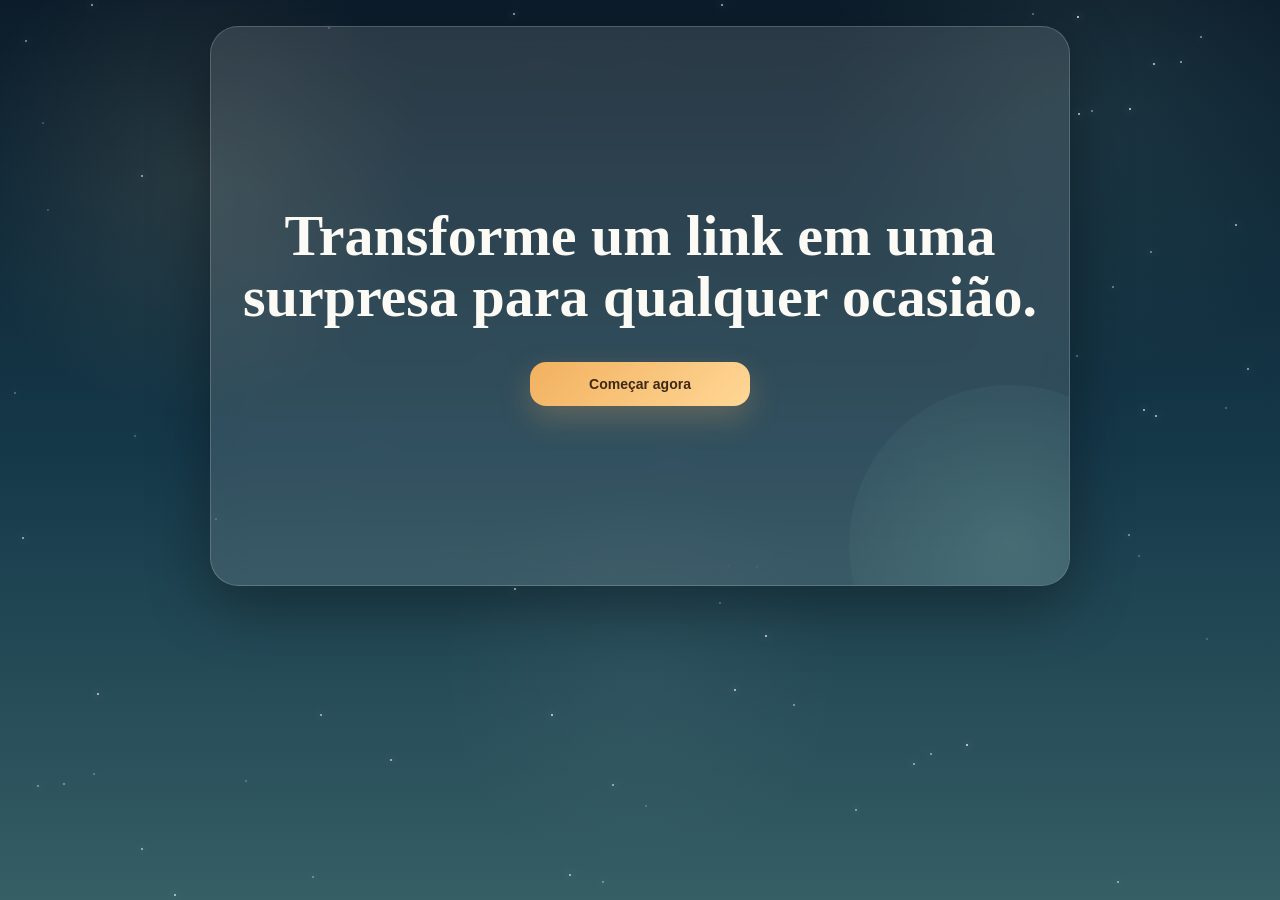
==== commit 0ef2c97e: "test7" ====
--- a/index.html
+++ b/index.html
@@ -11,6 +11,9 @@
   <meta name="twitter:card" content="summary_large_image" />
   <meta name="twitter:title" content="Uma surpresa especial" />
   <meta name="twitter:description" content="&#8203;" />
+  <link rel="preconnect" href="https://fonts.googleapis.com">
+  <link rel="preconnect" href="https://fonts.gstatic.com" crossorigin>
+  <link href="https://fonts.googleapis.com/css2?family=Caveat:wght@500;600;700&display=swap" rel="stylesheet">
   <style>
     :root {
       --bg-1: #0c1c2a;
@@ -28,10 +31,18 @@
 
     * { box-sizing: border-box; }
 
+    html {
+      min-height: 100vh;
+      background:
+        radial-gradient(circle at top, rgba(140, 205, 189, 0.14), transparent 30%),
+        linear-gradient(180deg, var(--bg-1), var(--bg-2) 50%, var(--bg-3));
+    }
+
     html, body {
       margin: 0;
-      min-height: 100%;
+      min-height: 100vh;
       font-family: "Segoe UI", system-ui, -apple-system, BlinkMacSystemFont, "Helvetica Neue", sans-serif;
+      background-color: var(--bg-3);
       background:
         radial-gradient(circle at top, rgba(140, 205, 189, 0.14), transparent 30%),
         linear-gradient(180deg, var(--bg-1), var(--bg-2) 50%, var(--bg-3));
@@ -47,7 +58,8 @@
       background:
         radial-gradient(circle at 15% 20%, rgba(255, 225, 163, 0.10), transparent 18%),
         radial-gradient(circle at 85% 12%, rgba(140, 205, 189, 0.10), transparent 20%),
-        radial-gradient(circle at 50% 75%, rgba(255, 255, 255, 0.04), transparent 22%);
+        radial-gradient(circle at 50% 75%, rgba(255, 255, 255, 0.04), transparent 22%),
+        linear-gradient(180deg, var(--bg-1), var(--bg-2) 50%, var(--bg-3));
       z-index: 0;
     }
 
@@ -685,6 +697,46 @@
 
     .gift.show { display: block; }
 
+    .gift {
+      --preview-paper-top: rgba(255, 248, 251, 0.92);
+      --preview-paper-mid: rgba(250, 229, 239, 0.66);
+      --preview-paper-bottom: rgba(238, 188, 212, 0.28);
+      --preview-paper-accent: rgba(194, 225, 210, 0.22);
+      --preview-paper-border: rgba(232, 197, 107, 0.8);
+      --preview-letter-text: #52624f;
+      --preview-signature: #8f5e76;
+    }
+
+    .gift[data-theme="verao"] {
+      --preview-paper-top: rgba(255, 249, 232, 0.94);
+      --preview-paper-mid: rgba(255, 233, 184, 0.68);
+      --preview-paper-bottom: rgba(255, 189, 103, 0.26);
+      --preview-paper-accent: rgba(150, 222, 247, 0.22);
+      --preview-paper-border: rgba(240, 174, 70, 0.82);
+      --preview-letter-text: #70502f;
+      --preview-signature: #b86134;
+    }
+
+    .gift[data-theme="outono"] {
+      --preview-paper-top: rgba(255, 246, 233, 0.94);
+      --preview-paper-mid: rgba(243, 222, 194, 0.66);
+      --preview-paper-bottom: rgba(206, 134, 80, 0.26);
+      --preview-paper-accent: rgba(228, 171, 104, 0.22);
+      --preview-paper-border: rgba(177, 111, 55, 0.8);
+      --preview-letter-text: #614125;
+      --preview-signature: #7e4527;
+    }
+
+    .gift[data-theme="inverno"] {
+      --preview-paper-top: rgba(248, 252, 255, 0.94);
+      --preview-paper-mid: rgba(224, 237, 249, 0.66);
+      --preview-paper-bottom: rgba(154, 189, 223, 0.24);
+      --preview-paper-accent: rgba(184, 213, 243, 0.22);
+      --preview-paper-border: rgba(126, 166, 208, 0.76);
+      --preview-letter-text: #365675;
+      --preview-signature: #3d628c;
+    }
+
     .cover {
       position: absolute;
       inset: 0;
@@ -800,11 +852,15 @@
 
     .letter-card {
       padding: clamp(20px, 3vw, 34px);
-      border-radius: 30px;
-      background: rgba(255,255,255,.11);
-      border: 1px solid rgba(255,255,255,.16);
-      box-shadow: var(--shadow);
-      backdrop-filter: blur(16px);
+      border-radius: 20px;
+      background:
+        radial-gradient(circle at 14% 8%, rgba(255, 255, 255, 0.72) 0%, rgba(255, 255, 255, 0) 34%),
+        radial-gradient(circle at 92% 0%, var(--preview-paper-accent) 0%, rgba(255, 255, 255, 0) 38%),
+        radial-gradient(circle at 50% 110%, var(--preview-paper-accent) 0%, rgba(255, 255, 255, 0) 58%),
+        linear-gradient(180deg, var(--preview-paper-top) 0%, var(--preview-paper-mid) 50%, var(--preview-paper-bottom) 100%);
+      border: 3px dotted var(--preview-paper-border);
+      box-shadow: 0 18px 42px rgba(0, 0, 0, 0.24), inset 0 1px 0 rgba(255, 255, 255, 0.48);
+      backdrop-filter: blur(10px);
     }
 
     .eyebrow {
@@ -821,21 +877,24 @@
       font-size: clamp(34px, 6vw, 54px);
       line-height: 1.02;
       font-family: Georgia, serif;
+      color: var(--preview-signature);
       text-wrap: balance;
       overflow-wrap: anywhere;
     }
 
     .message {
       margin: 18px 0 18px;
-      color: var(--white);
+      color: var(--preview-letter-text);
+      font-family: 'Caveat', 'Segoe Script', 'Bradley Hand', cursive;
+      font-weight: 600;
       font-size: clamp(16px, 2vw, 19px);
-      line-height: 1.9;
+      line-height: 1.75;
       white-space: pre-wrap;
     }
 
     .signature {
       margin-top: 18px;
-      color: var(--gold);
+      color: var(--preview-signature);
       font-weight: 700;
       font-size: 18px;
     }
@@ -910,8 +969,13 @@
       .card { border-radius: 24px; }
       .panel, .hero { padding: 16px; }
       .hero-centered {
-        min-height: calc(100svh - 24px);
+        min-height: calc(100vh - 24px);
         justify-content: center;
+      }
+      @supports (height: 100lvh) {
+        .hero-centered {
+          min-height: calc(100lvh - 24px);
+        }
       }
       .title {
         max-width: 12ch;
@@ -1041,6 +1105,36 @@
                   </button>
                   <button type="button" class="photo-option" data-photo="imagens/drag%C3%B5es.jpg" aria-selected="false">
                     <img class="photo-option-thumb" src="imagens/drag%C3%B5es.jpg" alt="Dragoes" />
+                  </button>
+                  <button type="button" class="photo-option" data-photo="imagens/img1.jpg" aria-selected="false">
+                    <img class="photo-option-thumb" src="imagens/img1.jpg" alt="Imagem 1" />
+                  </button>
+                  <button type="button" class="photo-option" data-photo="imagens/img2.jpg" aria-selected="false">
+                    <img class="photo-option-thumb" src="imagens/img2.jpg" alt="Imagem 2" />
+                  </button>
+                  <button type="button" class="photo-option" data-photo="imagens/img3.jpg" aria-selected="false">
+                    <img class="photo-option-thumb" src="imagens/img3.jpg" alt="Imagem 3" />
+                  </button>
+                  <button type="button" class="photo-option" data-photo="imagens/img4.jpg" aria-selected="false">
+                    <img class="photo-option-thumb" src="imagens/img4.jpg" alt="Imagem 4" />
+                  </button>
+                  <button type="button" class="photo-option" data-photo="imagens/moo.jpg" aria-selected="false">
+                    <img class="photo-option-thumb" src="imagens/moo.jpg" alt="Moo" />
+                  </button>
+                  <button type="button" class="photo-option" data-photo="imagens/panda.jpg" aria-selected="false">
+                    <img class="photo-option-thumb" src="imagens/panda.jpg" alt="Panda" />
+                  </button>
+                  <button type="button" class="photo-option" data-photo="imagens/pardo.jpg" aria-selected="false">
+                    <img class="photo-option-thumb" src="imagens/pardo.jpg" alt="Urso pardo" />
+                  </button>
+                  <button type="button" class="photo-option" data-photo="imagens/polar.jpg" aria-selected="false">
+                    <img class="photo-option-thumb" src="imagens/polar.jpg" alt="Urso polar" />
+                  </button>
+                  <button type="button" class="photo-option" data-photo="imagens/stch.jpg" aria-selected="false">
+                    <img class="photo-option-thumb" src="imagens/stch.jpg" alt="Stitch novo" />
+                  </button>
+                  <button type="button" class="photo-option" data-photo="imagens/stch2.jpg" aria-selected="false">
+                    <img class="photo-option-thumb" src="imagens/stch2.jpg" alt="Stitch novo 2" />
                   </button>
                 </div>
               </div>
@@ -1445,6 +1539,7 @@
 
     function renderGift(data) {
       const visibleSender = data.sender || defaultSender;
+      els.giftSection.dataset.theme = normalizeTheme(data.theme || defaultTheme);
       els.giftRecipient.textContent = data.recipient || defaultRecipient;
       els.giftMessage.textContent = data.message || defaultMessage;
       els.giftSender.textContent = visibleSender;
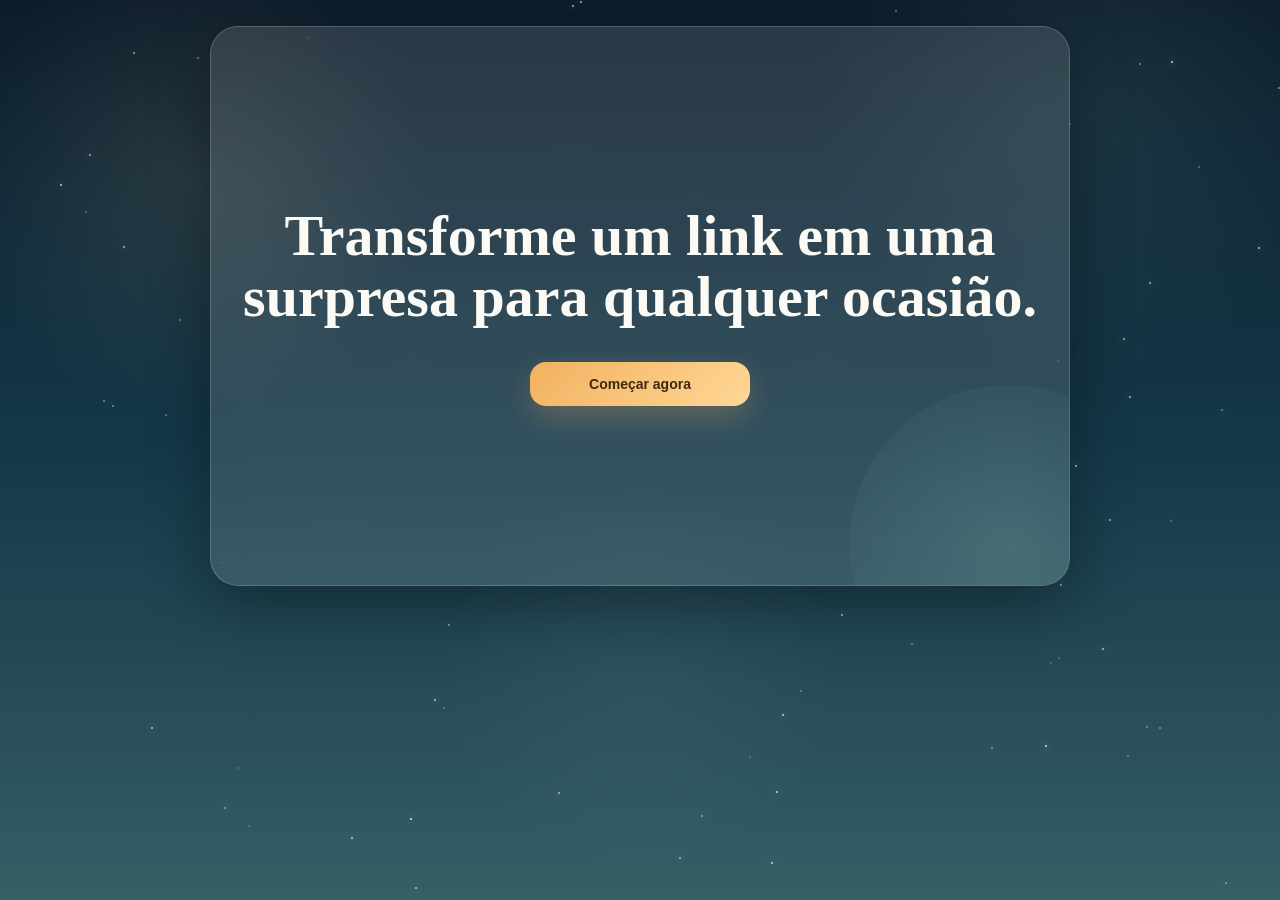
==== commit 1a6dd7ba: "test8" ====
--- a/index.html
+++ b/index.html
@@ -828,21 +828,28 @@
     .photo-ring {
       width: min(370px, 100%);
       aspect-ratio: 1 / 1;
-      border-radius: 32px;
-      padding: 12px;
-      background: linear-gradient(145deg, rgba(255,255,255,.18), rgba(255,255,255,.04));
-      border: 1px solid rgba(255,255,255,.18);
-      box-shadow: var(--shadow);
+      border-radius: 0;
+      padding: 0;
+      background: transparent;
+      border: 0;
+      box-shadow: none;
+      perspective: 1200px;
       transform: rotate(-3deg);
     }
 
     .photo-ring img {
-      width: 100%;
-      height: 100%;
+      width: 94%;
+      height: 94%;
       object-fit: cover;
-      border-radius: 24px;
+      border-radius: 20px;
       display: block;
       background: rgba(255,255,255,.05);
+      margin: 3%;
+      box-shadow:
+        0 28px 42px rgba(0, 0, 0, 0.34),
+        0 10px 18px rgba(0, 0, 0, 0.22);
+      transform: rotateX(5deg) rotateY(-8deg) translateZ(0);
+      transform-origin: center top;
     }
 
     .letter {
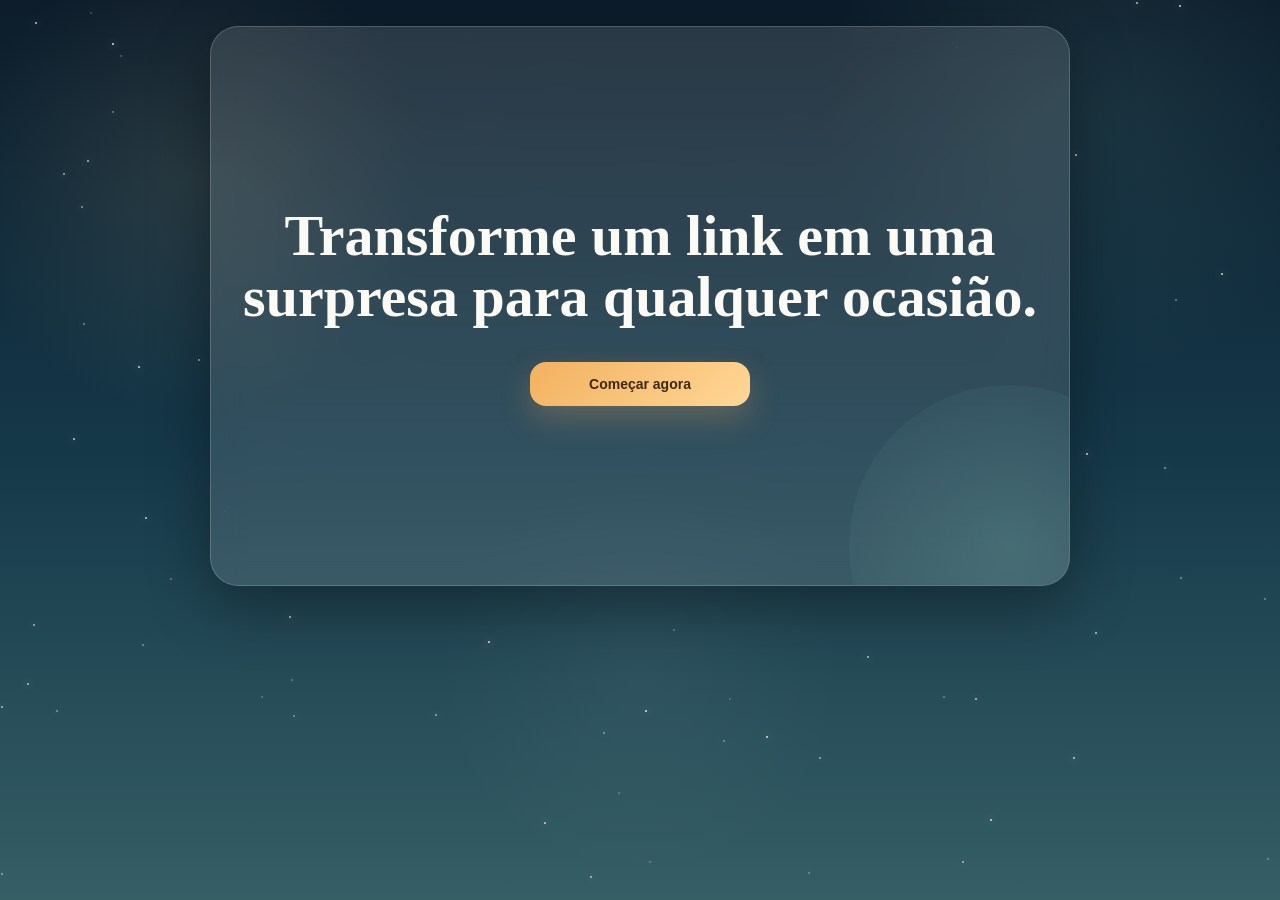
==== commit caa33dd5: "test9" ====
--- a/index.html
+++ b/index.html
@@ -5,6 +5,9 @@
   <meta name="viewport" content="width=device-width, initial-scale=1.0" />
   <title>Presente Digital</title>
   <meta name="description" content="&#8203;" />
+  <meta name="robots" content="noindex, noarchive, nosnippet, noimageindex" />
+  <meta http-equiv="Cache-Control" content="no-store" />
+  <meta http-equiv="Pragma" content="no-cache" />
   <meta property="og:title" content="Uma surpresa especial" />
   <meta property="og:description" content="&#8203;" />
   <meta property="og:type" content="website" />
@@ -320,6 +323,19 @@
       border: 1px solid rgba(255,255,255,.14);
     }
 
+    .example-picker {
+      display: grid;
+      grid-template-columns: repeat(4, minmax(0, 1fr));
+      gap: 10px;
+      width: min(720px, 100%);
+      margin: 0 auto;
+    }
+
+    .example-picker .theme-option {
+      min-height: 50px;
+      border-radius: 16px;
+    }
+
     .form-header {
       display: flex;
       justify-content: space-between;
@@ -517,7 +533,7 @@
     }
 
     .theme-option[data-theme="inverno"] {
-      background: linear-gradient(135deg, rgba(156, 198, 242, .3), rgba(210, 232, 255, .16));
+      background: linear-gradient(135deg, rgba(29, 44, 91, .72), rgba(141, 175, 255, .28), rgba(255, 239, 189, .2));
     }
 
     .field.is-invalid label {
@@ -728,13 +744,13 @@
     }
 
     .gift[data-theme="inverno"] {
-      --preview-paper-top: rgba(248, 252, 255, 0.94);
-      --preview-paper-mid: rgba(224, 237, 249, 0.66);
-      --preview-paper-bottom: rgba(154, 189, 223, 0.24);
-      --preview-paper-accent: rgba(184, 213, 243, 0.22);
-      --preview-paper-border: rgba(126, 166, 208, 0.76);
-      --preview-letter-text: #365675;
-      --preview-signature: #3d628c;
+      --preview-paper-top: rgba(247, 250, 255, 0.94);
+      --preview-paper-mid: rgba(221, 230, 255, 0.64);
+      --preview-paper-bottom: rgba(89, 117, 190, 0.2);
+      --preview-paper-accent: rgba(255, 235, 178, 0.2);
+      --preview-paper-border: rgba(123, 157, 228, 0.8);
+      --preview-letter-text: #2f4474;
+      --preview-signature: #4d5f9d;
     }
 
     .cover {
@@ -998,6 +1014,7 @@
       }
       .form-note-centered { font-size: 14px; }
       .form-grid { grid-template-columns: 1fr; }
+      .example-picker { grid-template-columns: 1fr; }
       .hero-actions, .actions { flex-direction: column; }
       button, .button-link { width: 100%; }
       .photo-options-card { grid-template-columns: repeat(2, minmax(0, 1fr)); }
@@ -1058,12 +1075,14 @@
       <section class="single-stage">
         <section class="card panel panel-centered" id="formPanel">
           <div class="form-header form-header-centered">
-            <h2 class="section-title">Monte a sua surpresa do seu jeito.</h2>
-            <p class="form-note form-note-centered">Preencha uma vez, gere o link e envie.</p>
+            <h2 class="section-title">Monte uma surpresa para alguém especial</h2>
           </div>
 
-          <div class="actions actions-centered">
-            <button class="btn-secondary" id="loadDemoBtn">Carregar exemplo</button>
+          <div class="example-picker" id="examplePicker" aria-label="Exemplos de carta por tema">
+            <button type="button" class="theme-option example-theme-button" data-theme="primavera">Exemplo Primavera</button>
+            <button type="button" class="theme-option example-theme-button" data-theme="verao">Exemplo Verão</button>
+            <button type="button" class="theme-option example-theme-button" data-theme="outono">Exemplo Outono</button>
+            <button type="button" class="theme-option example-theme-button" data-theme="inverno">Exemplo Inverno</button>
           </div>
 
           <div class="form-grid">
@@ -1285,7 +1304,7 @@
       coverTitle: $("coverTitle"),
       openGiftBtn: $("openGiftBtn"),
       toast: $("toast"),
-      loadDemoBtn: $("loadDemoBtn"),
+      exampleButtons: [...document.querySelectorAll("#examplePicker .example-theme-button")],
       formPanel: $("formPanel")
     };
 
@@ -1296,14 +1315,43 @@
     const defaultAccent = "Hoje é um bom dia para lembrar o quanto você é importante.";
     const defaultOpenText = "Uma surpresa especial";
     const defaultTheme = "primavera";
-    const fixedExample = {
-      recipient: "Uma mensagem especial",
-      sender: "Com carinho",
-      message: "Separei esta lembrança para transformar o dia em um momento ainda mais bonito.",
-      photo: defaultPhoto,
-      music: "musica/Ed Sheeran - Photograph.mp3",
-      openText: "Uma surpresa feita com carinho",
-      theme: defaultTheme
+    const exampleCards = {
+      primavera: {
+        recipient: "Para florescer o seu dia",
+        sender: "Com carinho",
+        message: "Preparei esta carta para lembrar que pequenas gentilezas tambem podem virar momentos inesqueciveis.",
+        photo: defaultPhoto,
+        music: "musica/Ed Sheeran - Photograph.mp3",
+        openText: "Uma surpresa leve e carinhosa",
+        theme: "primavera"
+      },
+      verao: {
+        recipient: "Um brilho para voce",
+        sender: "Com afeto",
+        message: "Que esta mensagem chegue como um instante quente, bonito e cheio de alegria para guardar no coracao.",
+        photo: "imagens/img2.jpg",
+        music: "musica/Lauv - Paris in the Rain.mp3",
+        openText: "Uma surpresa cheia de luz",
+        theme: "verao"
+      },
+      outono: {
+        recipient: "Uma lembranca acolhedora",
+        sender: "Com cuidado",
+        message: "Alguns sentimentos merecem calma. Por isso, esta carta guarda um pouco de ternura para voce revisitar quando quiser.",
+        photo: "imagens/img3.jpg",
+        music: "musica/James Arthur - Say You Won't Let Go.mp3",
+        openText: "Uma surpresa para aquecer o dia",
+        theme: "outono"
+      },
+      inverno: {
+        recipient: "Uma carta entre estrelas",
+        sender: "Com todo carinho",
+        message: "Que esta surpresa brilhe baixinho e transforme este momento em uma lembranca especial, feita so para voce.",
+        photo: "imagens/img4.jpg",
+        music: "musica/Sleeping At Last - Turning Page.mp3",
+        openText: "Uma surpresa sob as estrelas",
+        theme: "inverno"
+      }
     };
     const CART_PAGE_PATH = "cart/index.html";
     const BUILDER_DRAFT_KEY = "gift-builder-draft";
@@ -1367,7 +1415,9 @@
         verao: "verao",
         "verão": "verao",
         outono: "outono",
-        inverno: "inverno"
+        inverno: "inverno",
+        "cartas-estrelas": "inverno",
+        "cartas entre estrelas": "inverno"
       };
 
       return aliases[normalized] || "";
@@ -1731,10 +1781,11 @@
       showToast("Link gerado com sucesso.");
     }
 
-    function openDemoPreview() {
+    function openDemoPreview(theme = defaultTheme) {
       saveBuilderDraft();
+      const example = exampleCards[normalizeTheme(theme)] || exampleCards[defaultTheme];
       const returnUrl = new URL(buildRelativeUrl(VIEWS.customize), location.href).toString();
-      location.assign(buildGiftShareUrl(fixedExample, { preview: true, returnUrl }));
+      location.replace(buildGiftShareUrl(example, { preview: true, returnUrl }));
     }
 
     function closePreviewToCustomization() {
@@ -1791,7 +1842,7 @@
       const incomingView = params.get("view");
       const hasData = hasIncomingData(params);
 
-      if (hashGift || incomingView === VIEWS.letter) {
+      if (hashGift) {
         const redirectData = hasData ? decodeData(params) : readForm();
         location.replace(buildGiftShareUrl(redirectData));
         return;
@@ -1811,9 +1862,7 @@
       setPreviewSession(false);
       previewSnapshot = null;
 
-      if (incomingView === VIEWS.letter) {
-        showView(VIEWS.letter, { scroll: false });
-      } else if (incomingView === VIEWS.customize || hasData) {
+      if (incomingView === VIEWS.customize || hasData) {
         showView(VIEWS.customize, { scroll: false });
       } else {
         showView(VIEWS.intro, { scroll: false });
@@ -1858,7 +1907,9 @@
     els.clearBtn.addEventListener("click", clearForm);
     els.copyBtn.addEventListener("click", copyLink);
     els.openGiftBtn.addEventListener("click", openGiftExperience);
-    els.loadDemoBtn.addEventListener("click", openDemoPreview);
+    els.exampleButtons.forEach((button) => {
+      button.addEventListener("click", () => openDemoPreview(button.dataset.theme));
+    });
     els.photoPickerButton.addEventListener("click", togglePhotoOptions);
     els.photoOptionButtons.forEach((button) => {
       button.addEventListener("click", () => {
@@ -1907,5 +1958,48 @@
     setThemeChoice("");
     initFromUrl();
   </script>
+  <script>
+    (() => {
+      const isEditable = (target) => {
+        const element = target instanceof Element ? target : null;
+        return Boolean(element?.closest("input, textarea, select, button, a, [contenteditable='true']"));
+      };
+
+      const blockedKeys = (event) => {
+        const key = event.key.toLowerCase();
+        return (
+          key === "f12" ||
+          ((event.ctrlKey || event.metaKey) && ["u", "s"].includes(key)) ||
+          ((event.ctrlKey || event.metaKey) && event.shiftKey && ["i", "j", "c"].includes(key))
+        );
+      };
+
+      document.addEventListener("contextmenu", (event) => {
+        event.preventDefault();
+      });
+
+      document.addEventListener("dragstart", (event) => {
+        event.preventDefault();
+      });
+
+      document.addEventListener("selectstart", (event) => {
+        if (!isEditable(event.target)) {
+          event.preventDefault();
+        }
+      });
+
+      document.addEventListener("keydown", (event) => {
+        if (blockedKeys(event)) {
+          event.preventDefault();
+          event.stopPropagation();
+          return false;
+        }
+
+        if ((event.ctrlKey || event.metaKey) && event.key.toLowerCase() === "a" && !isEditable(event.target)) {
+          event.preventDefault();
+        }
+      }, true);
+    })();
+  </script>
 </body>
 </html>
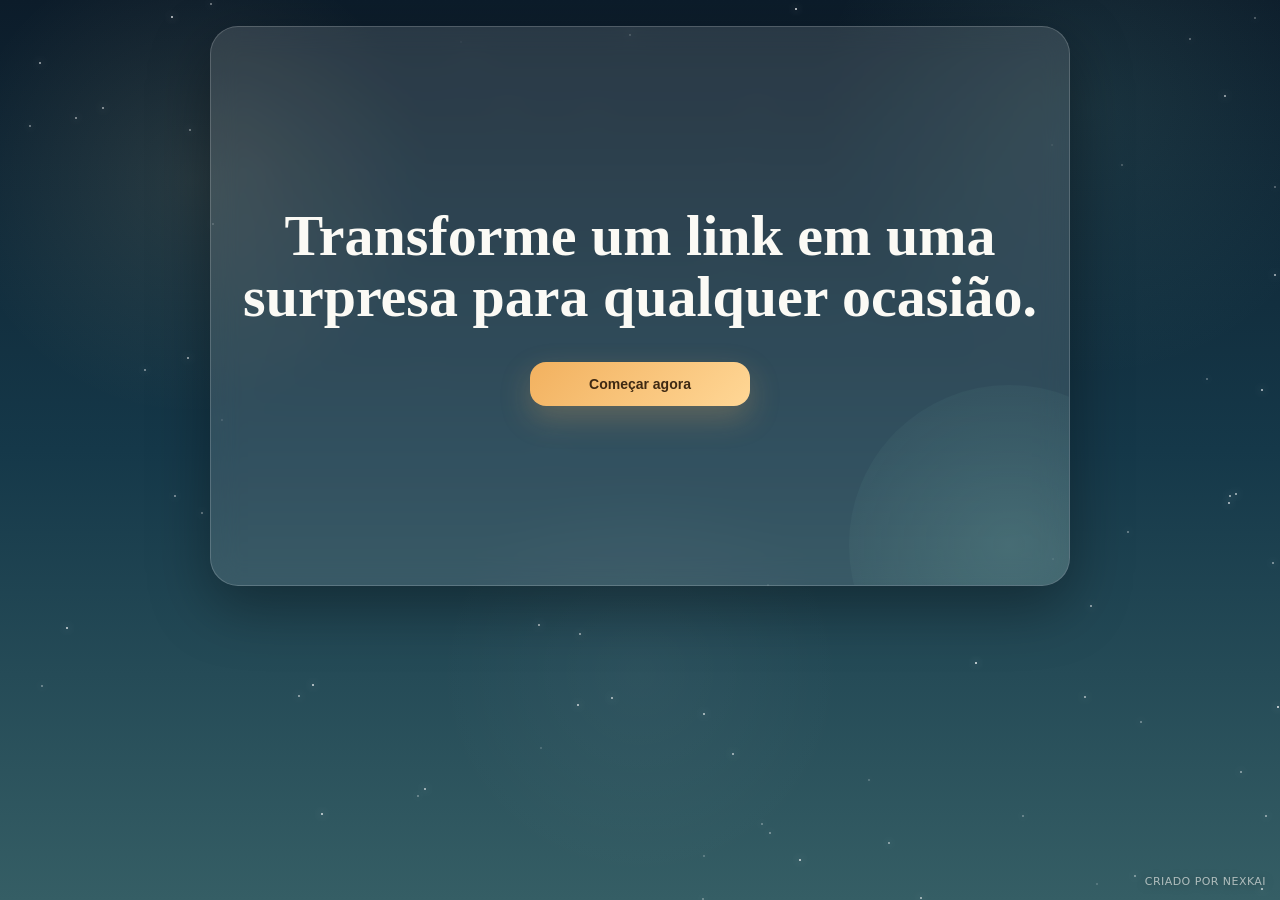
==== commit 2ac027aa: "test10" ====
--- a/index.html
+++ b/index.html
@@ -4,6 +4,8 @@
   <meta charset="UTF-8" />
   <meta name="viewport" content="width=device-width, initial-scale=1.0" />
   <title>Presente Digital</title>
+  <meta name="author" content="NexKai" />
+  <meta name="copyright" content="Copyright (c) 2026 NexKai. Todos os direitos reservados." />
   <meta name="description" content="&#8203;" />
   <meta name="robots" content="noindex, noarchive, nosnippet, noimageindex" />
   <meta http-equiv="Cache-Control" content="no-store" />
@@ -1257,6 +1259,21 @@
 
   <div class="toast" id="toast"></div>
 
+  <div class="nexkai-credit" aria-label="Creditos">Criado por NexKai</div>
+  <style>
+    .nexkai-credit {
+      position: fixed;
+      right: 14px;
+      bottom: 12px;
+      z-index: 20;
+      color: rgba(251, 250, 245, 0.62);
+      font-size: 11px;
+      letter-spacing: .04em;
+      text-transform: uppercase;
+      pointer-events: none;
+      text-shadow: 0 1px 10px rgba(0, 0, 0, .35);
+    }
+  </style>
   <script>
     const $ = (id) => document.getElementById(id);
     const VIEWS = {
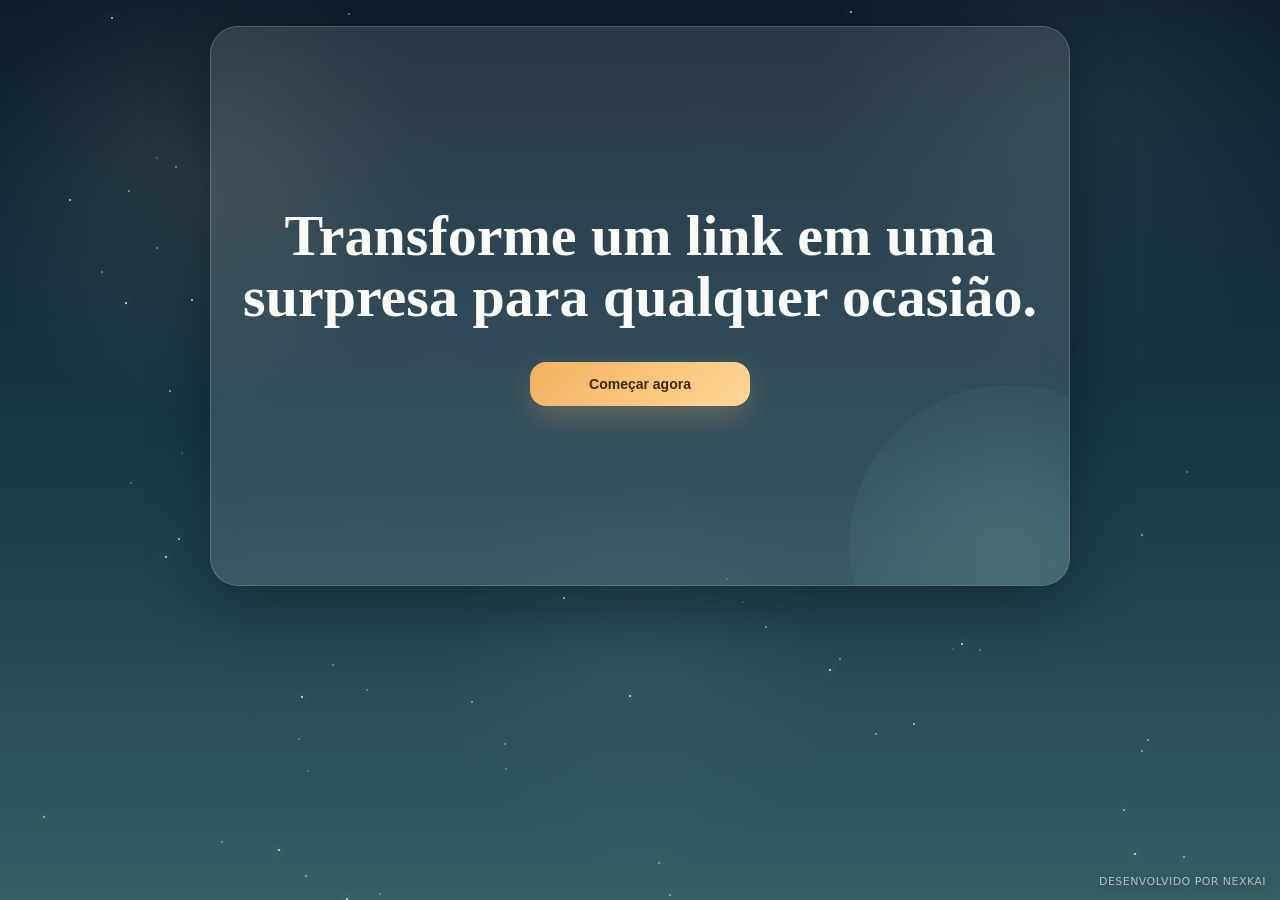
==== commit 9eb6a604: "test11" ====
--- a/index.html
+++ b/index.html
@@ -7,6 +7,8 @@
   <meta name="author" content="NexKai" />
   <meta name="copyright" content="Copyright (c) 2026 NexKai. Todos os direitos reservados." />
   <meta name="description" content="&#8203;" />
+  <link rel="icon" type="image/png" href="imagens/NK2.png" />
+  <link rel="apple-touch-icon" href="imagens/NK2.png" />
   <meta name="robots" content="noindex, noarchive, nosnippet, noimageindex" />
   <meta http-equiv="Cache-Control" content="no-store" />
   <meta http-equiv="Pragma" content="no-cache" />
@@ -1259,7 +1261,7 @@
 
   <div class="toast" id="toast"></div>
 
-  <div class="nexkai-credit" aria-label="Creditos">Criado por NexKai</div>
+  <div class="nexkai-credit" aria-label="Creditos">Desenvolvido por NexKai</div>
   <style>
     .nexkai-credit {
       position: fixed;
@@ -1784,7 +1786,7 @@
       els.openGiftLink.href = giftUrl;
       renderGift(data);
       setPreviewSession(false);
-      showView(VIEWS.customize);
+      showView(VIEWS.customize, { scroll: false });
       fillForm({
         recipient: "",
         sender: "",
